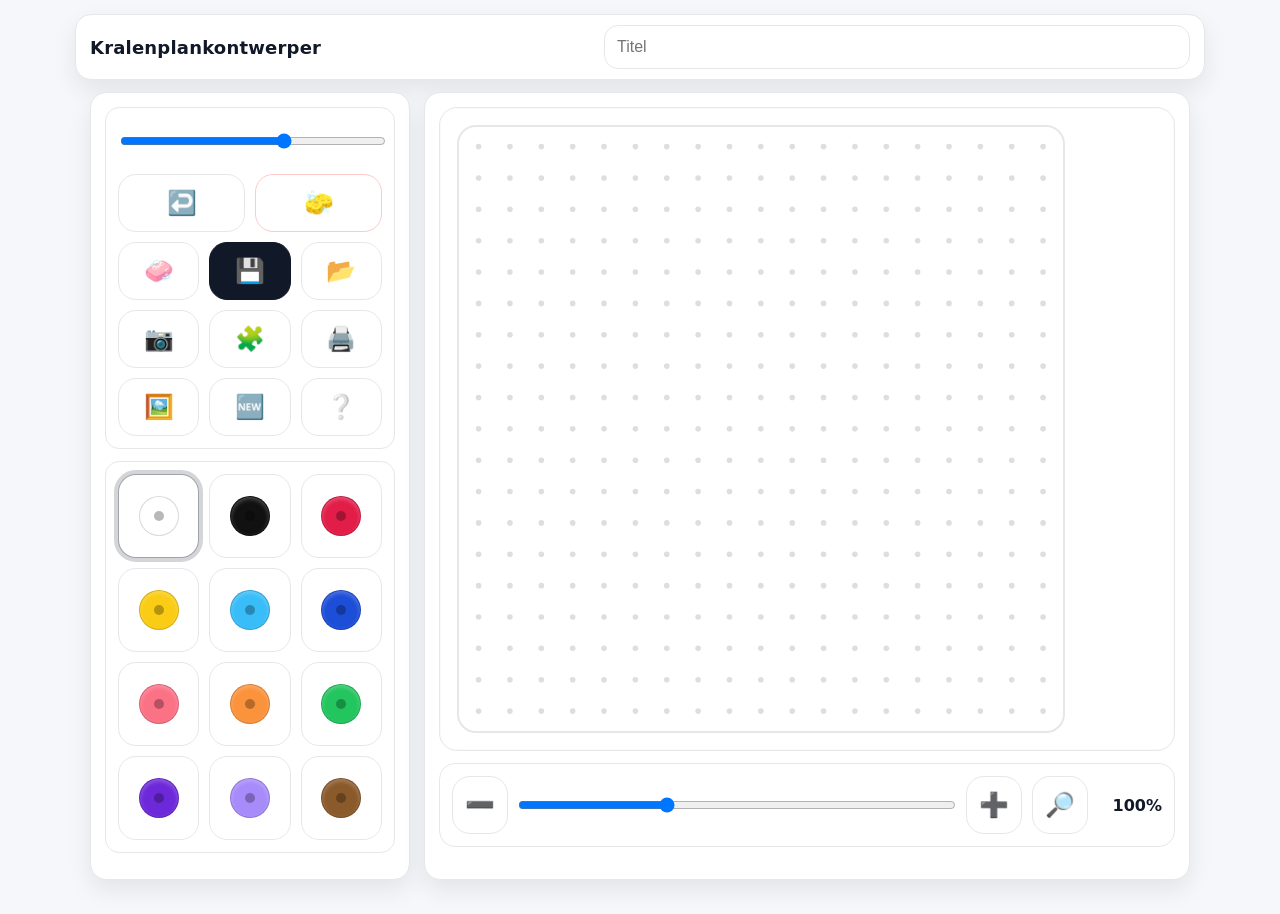
==== index2.html @ a5ad403e "Update index2.html" ====
<!doctype html>
<html lang="nl">
<head>
  <meta charset="utf-8" />
  <meta name="viewport" content="width=device-width,initial-scale=1" />
  <title>Kralenplankontwerper</title>
  <style>
    :root{
      --bg:#f6f7fb;
      --panel:#ffffff;
      --ink:#111827;
      --muted:#6b7280;
      --line:#e5e7eb;
      --shadow: 0 10px 24px rgba(0,0,0,.08);
      --radius: 16px;
    }

    html,body{height:100%}
    body{
      margin:0;
      font-family: system-ui, -apple-system, Segoe UI, Roboto, Helvetica, Arial;
      background: var(--bg);
      color: var(--ink);
    }

    .topbar{
      max-width: 1100px;
      margin: 14px auto 0;
      padding: 10px 14px;
      display:flex;
      align-items:center;
      justify-content:space-between;
      gap: 12px;
    }

    .card{
      background: var(--panel);
      border: 1px solid var(--line);
      border-radius: var(--radius);
      box-shadow: var(--shadow);
      overflow: hidden;
    }

    .brand{
      font-weight: 800;
      font-size: 18px;
      letter-spacing: .2px;
      white-space: nowrap;
    }

    .titleInput{
      flex: 1 1 auto;
      max-width: 560px;
      border: 1px solid var(--line);
      border-radius: 14px;
      padding: 12px 12px;
      font-size: 16px;
      outline: none;
      background:#fff;
    }

    .wrap{
      max-width: 1100px;
      margin: 12px auto 14px;
      padding: 0 14px 18px;
      display: grid;
      grid-template-columns: 320px 1fr;
      gap: 14px;
    }

    .panel{ padding: 14px; }

    .section{
      padding: 12px;
      border: 1px solid var(--line);
      border-radius: 14px;
      margin-bottom: 12px;
    }

    input[type="range"]{
      width: 100%;
      border:1px solid var(--line);
      border-radius: 14px;
      padding: 10px 0;
      background: #fff;
      outline: none;
    }

    .btns2{
      display:grid;
      grid-template-columns: 1fr 1fr;
      gap: 10px;
    }

    .btns3{
      display:grid;
      grid-template-columns: 1fr 1fr 1fr;
      gap: 10px;
      margin-top: 10px;
    }

    button{
      border: 1px solid var(--line);
      background: #fff;
      border-radius: 18px;
      padding: 14px 12px;
      font-size: 24px;
      cursor: pointer;
      display:flex;
      align-items:center;
      justify-content:center;
      min-height: 58px;
      user-select:none;
      -webkit-tap-highlight-color: transparent;
    }

    button.primary{
      background: #111827;
      color: #fff;
      border-color: #111827;
    }

    button.danger{
      border-color:#fecaca;
      color:#991b1b;
      background:#fff;
    }

    button:active{ transform: translateY(1px); }

    .palette{
      display:grid;
      grid-template-columns: repeat(3, 1fr);
      gap: 10px;
    }

    .swatch{
      border: 1px solid var(--line);
      border-radius: 18px;
      padding: 12px;
      display:flex;
      align-items:center;
      justify-content:center;
      cursor:pointer;
      user-select:none;
      background:#fff;
      min-height: 58px;
      -webkit-tap-highlight-color: transparent;
    }

    .swatch.active{
      outline: 4px solid rgba(17,24,39,.18);
      border-color: rgba(17,24,39,.4);
    }

    .dot{
      width: 38px;
      height: 38px;
      border-radius: 999px;
      border: 1px solid rgba(0,0,0,.15);
      flex: 0 0 auto;
      position: relative;
      box-shadow: inset 0 2px 4px rgba(255,255,255,.25);
    }

    .dot::after{
      content:"";
      position:absolute;
      width: 10px;
      height: 10px;
      border-radius: 999px;
      background: rgba(0,0,0,.28);
      left: 50%;
      top: 50%;
      transform: translate(-50%,-50%);
    }

    .stage{
      padding: 14px;
      display:flex;
      flex-direction: column;
    }

    .canvasWrap{
      border: 1px solid var(--line);
      border-radius: 18px;
      background:#fff;
      box-shadow: inset 0 0 0 1px rgba(0,0,0,.02);
      display:flex;
      align-items:flex-start;
      justify-content:flex-start;
      padding: 12px;
      overflow:auto;
    }

    canvas{
      max-width: 100%;
      height: auto;
      touch-action: none;
      transform-origin: top left;
    }

    .zoomBar{
      margin-top: 12px;
      display:flex;
      align-items:center;
      gap: 10px;
      padding: 12px;
      border: 1px solid var(--line);
      border-radius: 16px;
      background:#fff;
    }

    .zoomBar input[type="range"]{
      flex: 1 1 auto;
      margin: 0;
    }

    .zoomPct{
      min-width: 64px;
      text-align: right;
      font-weight: 800;
    }

    @media (max-width: 920px){
      .wrap{ grid-template-columns: 1fr; }
      .dot{ width: 34px; height: 34px; }
      button{ min-height: 54px; font-size: 22px; }
    }
  </style>
</head>
<body>
  <header class="card topbar">
    <div class="brand">Kralenplankontwerper</div>
    <input id="designTitle" class="titleInput" type="text" placeholder="Titel" aria-label="Titel" />
  </header>

  <div class="wrap">
    <aside class="card panel">
      <div class="section">
        <input id="beadScale" type="range" min="18" max="34" value="28" aria-label="Kraalformaat" />

        <div class="btns2" style="margin-top:10px">
          <button id="undoBtn" aria-label="Undo">↩️</button>
          <button id="clearBtn" class="danger" aria-label="Leegmaken">🧽</button>
        </div>

        <div class="btns3">
          <button id="eraserBtn" aria-label="Gum">🧼</button>
          <button id="saveBtn" class="primary" aria-label="Opslaan">💾</button>
          <button id="loadBtn" aria-label="Laden">📂</button>
        </div>

        <div class="btns3">
          <button id="importBtn" aria-label="Importeer foto">📷</button>
          <button id="importModeBtn" aria-label="Import modus">🧩</button>
          <button id="printBtn" aria-label="Print">🖨️</button>
        </div>

        <div class="btns3">
          <button id="exportBtn" aria-label="Afbeelding">🖼️</button>
          <button id="homeBtn" aria-label="Nieuw">🆕</button>
          <button id="helpBtn" aria-label="Help">❔</button>
        </div>

        <input id="fileInput" type="file" accept="image/*" style="display:none" />
      </div>

      <div class="section">
        <div class="palette" id="palette" aria-label="Kleuren"></div>
      </div>
    </aside>

    <main class="card stage">
      <div class="canvasWrap">
        <canvas id="board" width="900" height="900" aria-label="kralenplank"></canvas>
      </div>

      <div class="zoomBar" aria-label="Zoom">
        <button id="zoomOutBtn" aria-label="Uitzoomen">➖</button>
        <input id="zoomRange" type="range" min="0.25" max="2.5" step="0.05" value="1" aria-label="Zoom" />
        <button id="zoomInBtn" aria-label="Inzoomen">➕</button>
        <button id="zoomResetBtn" aria-label="Zoom 100">🔎</button>
        <div class="zoomPct" id="zoomPct" aria-hidden="true">100%</div>
      </div>
    </main>
  </div>

  <script>
  (() => {
    const FIXED_GRID = 19;

    const COLORS = [
      { name: "wit", hex: "#ffffff" },
      { name: "zwart", hex: "#111111" },
      { name: "rood", hex: "#e11d48" },
      { name: "geel", hex: "#facc15" },
      { name: "lichtblauw", hex: "#38bdf8" },
      { name: "donkerblauw", hex: "#1d4ed8" },
      { name: "roze", hex: "#fb7185" },
      { name: "oranje", hex: "#fb923c" },
      { name: "groen", hex: "#22c55e" },
      { name: "donker paars", hex: "#6d28d9" },
      { name: "lichtpaars", hex: "#a78bfa" },
      { name: "bruin", hex: "#8b5a2b" },
    ];

    const el = (id) => document.getElementById(id);

    const canvas = el("board");
    const ctx = canvas.getContext("2d");

    const designTitleInput = el("designTitle");
    const beadScale = el("beadScale");
    const paletteEl = el("palette");

    const clearBtn = el("clearBtn");
    const undoBtn = el("undoBtn");
    const eraserBtn = el("eraserBtn");
    const exportBtn = el("exportBtn");
    const printBtn = el("printBtn");
    const saveBtn = el("saveBtn");
    const loadBtn = el("loadBtn");
    const homeBtn = el("homeBtn");

    const importBtn = el("importBtn");
    const importModeBtn = el("importModeBtn");
    const fileInput = el("fileInput");

    const zoomRange = el("zoomRange");
    const zoomOutBtn = el("zoomOutBtn");
    const zoomInBtn = el("zoomInBtn");
    const zoomResetBtn = el("zoomResetBtn");
    const zoomPct = el("zoomPct");

    const helpBtn = el("helpBtn");

    const STORAGE_KEY = "kralenplank_designer_v6";

    let gridN = FIXED_GRID;
    let beadPx = Number(beadScale.value);
    let zoom = 1;

    let activeColor = COLORS[0];
    let eraserMode = false;

    // Import modus
    // simple: rustiger, herkenbaarder
    // detailed: meer kleuren
    let importMode = localStorage.getItem(STORAGE_KEY + "_importMode") || "simple";
    setImportModeUI();

    let grid = makeGrid(gridN);
    let history = [];

    const swatches = [];

    function makeGrid(n){
      return Array.from({length:n}, () => Array.from({length:n}, () => null));
    }

    function snapshot(){
      return grid.map(row => row.slice());
    }

    function pushHistory(){
      history.push(snapshot());
      if(history.length > 80) history.shift();
    }

    function setActiveColor(color){
      activeColor = color;
      eraserMode = false;
      eraserBtn.classList.remove("primary");

      for(const s of swatches) s.classList.remove("active");
      const found = swatches.find(x => x.dataset.name === color.name);
      if(found) found.classList.add("active");
    }

    function buildPalette(){
      paletteEl.innerHTML = "";
      swatches.length = 0;

      COLORS.forEach((c, idx) => {
        const item = document.createElement("div");
        item.className = "swatch" + (idx === 0 ? " active" : "");
        item.dataset.name = c.name;

        const dot = document.createElement("div");
        dot.className = "dot";
        dot.style.background = c.hex;

        item.appendChild(dot);
        item.addEventListener("click", () => setActiveColor(c));

        paletteEl.appendChild(item);
        swatches.push(item);
      });
    }

    function hexToRgb(hex){
      const h = hex.replace("#", "");
      const v = parseInt(h, 16);
      return { r: (v >> 16) & 255, g: (v >> 8) & 255, b: v & 255 };
    }

    const PALETTE_RGB = COLORS.map(c => ({ name: c.name, hex: c.hex, ...hexToRgb(c.hex) }));
    const BLACK_HEX = "#111111";

    function nearestFromList(r, g, b, list){
      let best = list[0];
      let bestD = Infinity;
      for(const c of list){
        const dr = r - c.r;
        const dg = g - c.g;
        const db = b - c.b;
        const d = dr*dr + dg*dg + db*db;
        if(d < bestD){ bestD = d; best = c; }
      }
      return best.hex;
    }

    function nearestPaletteHex(r, g, b){
      return nearestFromList(r, g, b, PALETTE_RGB);
    }

    function boardMetrics(){
      const n = gridN;
      const spacing = beadPx * 1.12;
      const padding = beadPx * 0.95;
      const w = Math.round(padding * 2 + (n - 1) * spacing);
      return { n, padding, spacing, w, h: w };
    }

    function resizeCanvasToFit(){
      const m = boardMetrics();
      canvas.width = m.w;
      canvas.height = m.h;
    }

    function applyZoom(){
      canvas.style.transform = `scale(${zoom})`;
      zoomPct.textContent = `${Math.round(zoom * 100)}%`;
    }

    function roundRect(ctx, x, y, w, h, r){
      const rr = Math.min(r, w/2, h/2);
      ctx.beginPath();
      ctx.moveTo(x+rr,y);
      ctx.arcTo(x+w,y, x+w,y+h, rr);
      ctx.arcTo(x+w,y+h, x,y+h, rr);
      ctx.arcTo(x,y+h, x,y, rr);
      ctx.arcTo(x,y, x+w,y, rr);
      ctx.closePath();
    }

    function drawBead(x, y, colorHex){
      const R = beadPx * 0.52;
      const hole = beadPx * 0.14;

      ctx.beginPath();
      ctx.fillStyle = "rgba(0,0,0,.12)";
      ctx.arc(x + R*0.10, y + R*0.16, R*1.02, 0, Math.PI*2);
      ctx.fill();

      ctx.beginPath();
      ctx.fillStyle = colorHex;
      ctx.arc(x, y, R, 0, Math.PI*2);
      ctx.fill();

      ctx.beginPath();
      ctx.fillStyle = "rgba(255,255,255,.22)";
      ctx.arc(x - R*0.22, y - R*0.22, R*0.52, 0, Math.PI*2);
      ctx.fill();

      ctx.beginPath();
      ctx.fillStyle = "rgba(0,0,0,.35)";
      ctx.arc(x, y, hole, 0, Math.PI*2);
      ctx.fill();
    }

    function draw(){
      resizeCanvasToFit();
      const m = boardMetrics();

      ctx.clearRect(0,0,canvas.width,canvas.height);
      ctx.fillStyle = "#ffffff";
      ctx.fillRect(0,0,canvas.width,canvas.height);

      ctx.strokeStyle = "#e5e7eb";
      ctx.lineWidth = 2;
      roundRect(ctx, 6, 6, canvas.width - 12, canvas.height - 12, 18);
      ctx.stroke();

      for(let r=0;r<m.n;r++){
        for(let c=0;c<m.n;c++){
          const x = m.padding + c*m.spacing;
          const y = m.padding + r*m.spacing;

          ctx.beginPath();
          ctx.fillStyle = "#111827";
          ctx.globalAlpha = 0.14;
          ctx.arc(x,y, Math.max(1.6, beadPx*0.10), 0, Math.PI*2);
          ctx.fill();
          ctx.globalAlpha = 1;

          const bead = grid[r][c];
          if(bead) drawBead(x, y, bead);
        }
      }
    }

    function screenToCell(px, py){
      const rect = canvas.getBoundingClientRect();
      const x = (px - rect.left) * (canvas.width / rect.width);
      const y = (py - rect.top) * (canvas.height / rect.height);

      const m = boardMetrics();
      const col = Math.round((x - m.padding) / m.spacing);
      const row = Math.round((y - m.padding) / m.spacing);

      if(row < 0 || col < 0 || row >= m.n || col >= m.n) return null;

      const cx = m.padding + col*m.spacing;
      const cy = m.padding + row*m.spacing;
      const dist = Math.hypot(x - cx, y - cy);
      if(dist > beadPx * 0.78) return null;

      return { row, col };
    }

    function paintCell(row, col){
      const current = grid[row][col];
      const next = eraserMode ? null : activeColor.hex;
      grid[row][col] = (current === next) ? null : next;
      draw();
    }

    let isDown = false;
    let lastCellKey = "";
    let lastPointerId = null;

    function onPointerDown(e){
      e.preventDefault();
      isDown = true;
      lastPointerId = e.pointerId;
      pushHistory();

      const cell = screenToCell(e.clientX, e.clientY);
      if(cell){
        lastCellKey = cell.row + "," + cell.col;
        paintCell(cell.row, cell.col);
      }
      canvas.setPointerCapture(e.pointerId);
    }

    function onPointerMove(e){
      if(!isDown) return;
      if(lastPointerId !== null && e.pointerId !== lastPointerId) return;

      e.preventDefault();
      const cell = screenToCell(e.clientX, e.clientY);
      if(!cell) return;

      const key = cell.row + "," + cell.col;
      if(key === lastCellKey) return;
      lastCellKey = key;

      paintCell(cell.row, cell.col);
    }

    function onPointerUp(e){
      isDown = false;
      lastCellKey = "";
      lastPointerId = null;
      try{ canvas.releasePointerCapture(e.pointerId); } catch {}
    }

    function clearAll(){
      pushHistory();
      grid = makeGrid(gridN);
      draw();
    }

    function undo(){
      const prev = history.pop();
      if(!prev) return;
      grid = prev.map(r => r.slice());
      draw();
    }

    function toggleEraser(){
      eraserMode = !eraserMode;
      eraserBtn.classList.toggle("primary", eraserMode);
    }

    function save(){
      const title = (designTitleInput.value || "").trim();
      const payload = { v: 6, title, gridN, beadPx, grid, importMode };
      localStorage.setItem(STORAGE_KEY, JSON.stringify(payload));
      try{ localStorage.setItem(STORAGE_KEY + "_title", title); } catch {}
      try{ localStorage.setItem(STORAGE_KEY + "_importMode", importMode); } catch {}
    }

    function load(){
      const raw = localStorage.getItem(STORAGE_KEY);
      if(!raw) return false;

      let payload;
      try{ payload = JSON.parse(raw); }
      catch { return false; }

      if(payload && payload.grid && payload.gridN === FIXED_GRID){
        beadPx = Number(payload.beadPx || beadPx);
        beadScale.value = String(beadPx);
        grid = payload.grid;
        history = [];
        if(typeof payload.title === "string") designTitleInput.value = payload.title;
        if(typeof payload.importMode === "string") importMode = payload.importMode;
        setImportModeUI();
        draw();
        return true;
      }
      return false;
    }

    function safeFileBase(){
      const rawTitle = (designTitleInput.value || "").trim();
      const base = rawTitle ? rawTitle : `kralenplank_${gridN}x${gridN}`;
      return base.toLowerCase().replace(/[^a-z0-9à-ž]+/gi, "_").replace(/^_+|_+$/g, "");
    }

    function exportPNG(){
      draw();
      const url = canvas.toDataURL("image/png");
      const a = document.createElement("a");
      a.href = url;
      a.download = `${safeFileBase()}.png`;
      document.body.appendChild(a);
      a.click();
      a.remove();
    }

    function printBoard(){
      draw();
      const url = canvas.toDataURL("image/png");
      const w = window.open("", "_blank");
      if(!w) return;

      const title = (designTitleInput.value || "").trim() || "Kralenplankontwerper";

      w.document.open();
      w.document.write(`
        <html>
          <head>
            <title>${title}</title>
            <meta name="viewport" content="width=device-width,initial-scale=1" />
            <style>
              body{margin:0;background:#fff;color:#111827;font-family:system-ui,-apple-system,Segoe UI,Roboto,Helvetica,Arial}
              .page{padding:18px}
              h1{margin:0 0 12px;font-size:20px}
              img{max-width:100%;height:auto;border:1px solid #e5e7eb;border-radius:12px}
            </style>
          </head>
          <body>
            <div class="page">
              <h1>${title}</h1>
              <img id="img" src="${url}" alt="kralenplank" />
            </div>
          </body>
        </html>
      `);
      w.document.close();

      const img = w.document.getElementById("img");
      const tryPrint = () => {
        try { w.focus(); w.print(); } catch {}
      };

      if(img){
        img.onload = () => tryPrint();
        img.onerror = () => tryPrint();
      } else {
        setTimeout(() => tryPrint(), 250);
      }
    }

    function newDesign(){
      history = [];
      grid = makeGrid(gridN);
      draw();
    }

    function showHelp(){
      alert(
        "Tekenen: tik of sleep\n" +
        "Gum: druk op 🧼\n" +
        "Foto: druk op 📷\n" +
        "Foto modus: druk op 🧩 of 🎨\n" +
        "Tip: zoom uit om het plaatje te herkennen"
      );
    }

    const clamp = (v, a, b) => Math.max(a, Math.min(b, v));

    function setZoom(v){
      zoom = clamp(v, Number(zoomRange.min), Number(zoomRange.max));
      zoomRange.value = String(zoom);
      applyZoom();
    }

    function setImportModeUI(){
      // 🧩 = simple, 🎨 = detailed
      importModeBtn.textContent = (importMode === "simple") ? "🧩" : "🎨";
      try{ localStorage.setItem(STORAGE_KEY + "_importMode", importMode); } catch {}
    }

    function toggleImportMode(){
      importMode = (importMode === "simple") ? "detailed" : "simple";
      setImportModeUI();
    }

    function countNeighbors(gridLocal, r, c){
      const v = gridLocal[r][c];
      if(!v) return 0;
      let n = 0;
      for(let dr=-1; dr<=1; dr++){
        for(let dc=-1; dc<=1; dc++){
          if(dr===0 && dc===0) continue;
          const rr = r + dr;
          const cc = c + dc;
          if(rr<0 || cc<0 || rr>=gridN || cc>=gridN) continue;
          if(gridLocal[rr][cc]) n++;
        }
      }
      return n;
    }

    function dilateBlack(gridLocal){
      const out = gridLocal.map(row => row.slice());
      for(let r=0;r<gridN;r++){
        for(let c=0;c<gridN;c++){
          if(gridLocal[r][c] !== BLACK_HEX) continue;
          for(let dr=-1; dr<=1; dr++){
            for(let dc=-1; dc<=1; dc++){
              const rr = r + dr;
              const cc = c + dc;
              if(rr<0 || cc<0 || rr>=gridN || cc>=gridN) continue;
              if(out[rr][cc] == null) out[rr][cc] = BLACK_HEX;
            }
          }
        }
      }
      return out;
    }

    function reducePalette(gridLocal, avgR, avgG, avgB, maxColors){
      // tel kleurfrequenties, zonder null
      const counts = new Map();
      for(let r=0;r<gridN;r++){
        for(let c=0;c<gridN;c++){
          const v = gridLocal[r][c];
          if(!v) continue;
          counts.set(v, (counts.get(v) || 0) + 1);
        }
      }

      // altijd zwart meenemen als het voorkomt
      const entries = Array.from(counts.entries()).sort((a,b) => b[1]-a[1]);
      const keep = [];

      const hasBlack = counts.has(BLACK_HEX);
      if(hasBlack) keep.push(BLACK_HEX);

      for(const [hex] of entries){
        if(keep.includes(hex)) continue;
        keep.push(hex);
        if(keep.length >= maxColors) break;
      }

      // als alles leeg is
      if(keep.length === 0) return gridLocal;

      const allowed = PALETTE_RGB.filter(c => keep.includes(c.hex));
      const out = makeGrid(gridN);

      for(let r=0;r<gridN;r++){
        for(let c=0;c<gridN;c++){
          const v = gridLocal[r][c];
          if(!v){ out[r][c] = null; continue; }
          if(keep.includes(v)){
            out[r][c] = v;
            continue;
          }
          out[r][c] = nearestFromList(avgR[r][c], avgG[r][c], avgB[r][c], allowed);
        }
      }

      return out;
    }

    function despeckle(gridLocal){
      // haal losse spikkels weg, behalve zwart
      const out = gridLocal.map(row => row.slice());
      for(let r=0;r<gridN;r++){
        for(let c=0;c<gridN;c++){
          const v = gridLocal[r][c];
          if(!v) continue;
          if(v === BLACK_HEX) continue;
          const n = countNeighbors(gridLocal, r, c);
          if(n < 2) out[r][c] = null;
        }
      }
      return out;
    }

    function importImageFile(file){
      if(!file) return;

      const url = URL.createObjectURL(file);
      const img = new Image();

      img.onload = () => {
        try{
          pushHistory();

          // hogere resolutie voor scherpere contouren
          const BIG = gridN * 10; // 190
          const off = document.createElement("canvas");
          off.width = BIG;
          off.height = BIG;
          const octx = off.getContext("2d", { willReadFrequently: true });

          const side = Math.min(img.width, img.height);
          const sx = Math.floor((img.width - side) / 2);
          const sy = Math.floor((img.height - side) / 2);

          octx.clearRect(0,0,BIG,BIG);
          octx.drawImage(img, sx, sy, side, side, 0, 0, BIG, BIG);

          const imgData = octx.getImageData(0,0,BIG,BIG);
          const d = imgData.data;

          // contrast boost
          const contrast = (importMode === "simple") ? 1.35 : 1.18;
          const intercept = 128 * (1 - contrast);
          for(let i=0;i<d.length;i+=4){
            d[i]   = clamp(Math.round(d[i]   * contrast + intercept), 0, 255);
            d[i+1] = clamp(Math.round(d[i+1] * contrast + intercept), 0, 255);
            d[i+2] = clamp(Math.round(d[i+2] * contrast + intercept), 0, 255);
          }

          // sobel edge detect
          const gray = new Uint8ClampedArray(BIG*BIG);
          for(let y=0;y<BIG;y++){
            for(let x=0;x<BIG;x++){
              const i = (y*BIG + x) * 4;
              gray[y*BIG + x] = (d[i]*0.2126 + d[i+1]*0.7152 + d[i+2]*0.0722) | 0;
            }
          }

          const edges = new Uint8ClampedArray(BIG*BIG);
          const EDGE_T = (importMode === "simple") ? 165 : 190;
          for(let y=1;y<BIG-1;y++){
            for(let x=1;x<BIG-1;x++){
              const a00 = gray[(y-1)*BIG + (x-1)];
              const a01 = gray[(y-1)*BIG + (x)];
              const a02 = gray[(y-1)*BIG + (x+1)];
              const a10 = gray[(y)*BIG + (x-1)];
              const a12 = gray[(y)*BIG + (x+1)];
              const a20 = gray[(y+1)*BIG + (x-1)];
              const a21 = gray[(y+1)*BIG + (x)];
              const a22 = gray[(y+1)*BIG + (x+1)];

              const gx = (-a00 + a02) + (-2*a10 + 2*a12) + (-a20 + a22);
              const gy = (-a00 - 2*a01 - a02) + (a20 + 2*a21 + a22);
              const mag = Math.abs(gx) + Math.abs(gy);

              edges[y*BIG + x] = mag > EDGE_T ? 255 : 0;
            }
          }

          const cell = BIG / gridN;
          let next = makeGrid(gridN);

          // bewaar gemiddelde kleur per cel, voor palette reductie
          const avgR = makeGrid(gridN);
          const avgG = makeGrid(gridN);
          const avgB = makeGrid(gridN);

          const WHITE_T = (importMode === "simple") ? 230 : 242;
          const EDGE_RATIO_T = (importMode === "simple") ? 0.18 : 0.24;

          for(let r=0;r<gridN;r++){
            for(let c=0;c<gridN;c++){
              const x0 = Math.floor(c * cell);
              const y0 = Math.floor(r * cell);
              const x1 = Math.floor((c+1) * cell);
              const y1 = Math.floor((r+1) * cell);

              let sr=0, sg=0, sb=0, n=0;
              let edgeCount=0, tot=0;

              for(let y=y0;y<y1;y++){
                for(let x=x0;x<x1;x++){
                  const p = (y*BIG + x) * 4;
                  sr += d[p];
                  sg += d[p+1];
                  sb += d[p+2];
                  n++;

                  tot++;
                  if(edges[y*BIG + x]) edgeCount++;
                }
              }

              const rr = Math.round(sr / n);
              const gg = Math.round(sg / n);
              const bb = Math.round(sb / n);

              avgR[r][c] = rr;
              avgG[r][c] = gg;
              avgB[r][c] = bb;

              const edgeRatio = edgeCount / tot;
              if(edgeRatio > EDGE_RATIO_T){
                next[r][c] = BLACK_HEX;
                continue;
              }

              if(rr > WHITE_T && gg > WHITE_T && bb > WHITE_T){
                next[r][c] = null;
                continue;
              }

              next[r][c] = nearestPaletteHex(rr, gg, bb);
            }
          }

          if(importMode === "simple"){
            // dikker maken van contour
            next = dilateBlack(next);

            // minder kleuren
            next = reducePalette(next, avgR, avgG, avgB, 4);

            // spikkels weg
            next = despeckle(next);

            // nog een keer contour verdikken voor leesbaarheid
            next = dilateBlack(next);
          }

          grid = next;
          draw();
        } finally {
          try{ URL.revokeObjectURL(url); } catch {}
        }
      };

      img.onerror = () => {
        try{ URL.revokeObjectURL(url); } catch {}
        alert("Deze foto lukt niet");
      };

      img.src = url;
    }

    beadScale.addEventListener("input", () => {
      beadPx = Number(beadScale.value);
      draw();
    });

    clearBtn.addEventListener("click", clearAll);
    undoBtn.addEventListener("click", undo);
    eraserBtn.addEventListener("click", toggleEraser);
    exportBtn.addEventListener("click", exportPNG);
    printBtn.addEventListener("click", printBoard);
    saveBtn.addEventListener("click", save);
    loadBtn.addEventListener("click", () => load());
    homeBtn.addEventListener("click", newDesign);

    zoomRange.addEventListener("input", () => setZoom(Number(zoomRange.value)));
    zoomOutBtn.addEventListener("click", () => setZoom(zoom - 0.1));
    zoomInBtn.addEventListener("click", () => setZoom(zoom + 0.1));
    zoomResetBtn.addEventListener("click", () => setZoom(1));

    helpBtn.addEventListener("click", showHelp);

    importModeBtn.addEventListener("click", toggleImportMode);

    importBtn.addEventListener("click", () => fileInput.click());
    fileInput.addEventListener("change", (e) => {
      const file = e.target.files && e.target.files[0];
      importImageFile(file);
      fileInput.value = "";
    });

    canvas.addEventListener("pointerdown", onPointerDown, { passive: false });
    canvas.addEventListener("pointermove", onPointerMove, { passive: false });
    canvas.addEventListener("pointerup", onPointerUp);
    canvas.addEventListener("pointercancel", onPointerUp);

    const savedTitle = localStorage.getItem(STORAGE_KEY + "_title");
    if(savedTitle && !designTitleInput.value) designTitleInput.value = savedTitle;
    designTitleInput.addEventListener("input", () => {
      try{ localStorage.setItem(STORAGE_KEY + "_title", designTitleInput.value); } catch {}
    });

    buildPalette();
    applyZoom();
    draw();

    // laad laatste ontwerp
    load();

  })();
  </script>
</body>
</html>
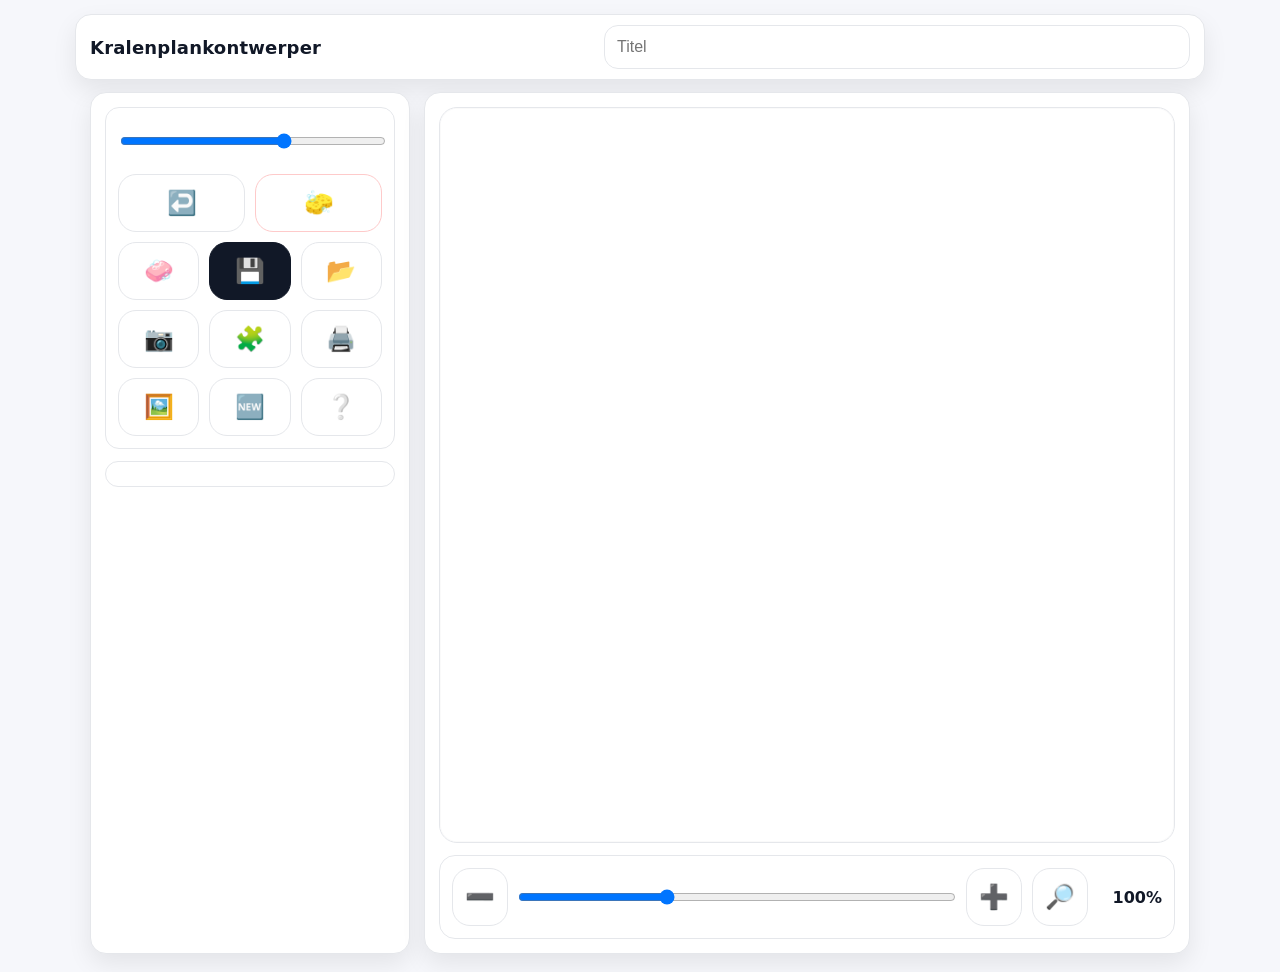
==== commit 82db652c: "Update index2.html" ====
--- a/index2.html
+++ b/index2.html
@@ -4,6 +4,7 @@
   <meta charset="utf-8" />
   <meta name="viewport" content="width=device-width,initial-scale=1" />
   <title>Kralenplankontwerper</title>
+  <link rel="icon" href="data:," />
   <style>
     :root{
       --bg:#f6f7fb;
@@ -693,13 +694,14 @@
     }
 
     function showHelp(){
-      alert(
-        "Tekenen: tik of sleep\n" +
-        "Gum: druk op 🧼\n" +
-        "Foto: druk op 📷\n" +
-        "Foto modus: druk op 🧩 of 🎨\n" +
-        "Tip: zoom uit om het plaatje te herkennen"
-      );
+      alert([
+        "Tekenen: tik of sleep",
+        "Gum: druk op 🧼",
+        "Foto: druk op 📷",
+        "Foto modus: druk op 🧩 of 🎨",
+        "Tip: zoom uit om het plaatje te herkennen",
+      ].join("
+"));
     }
 
     const clamp = (v, a, b) => Math.max(a, Math.min(b, v));
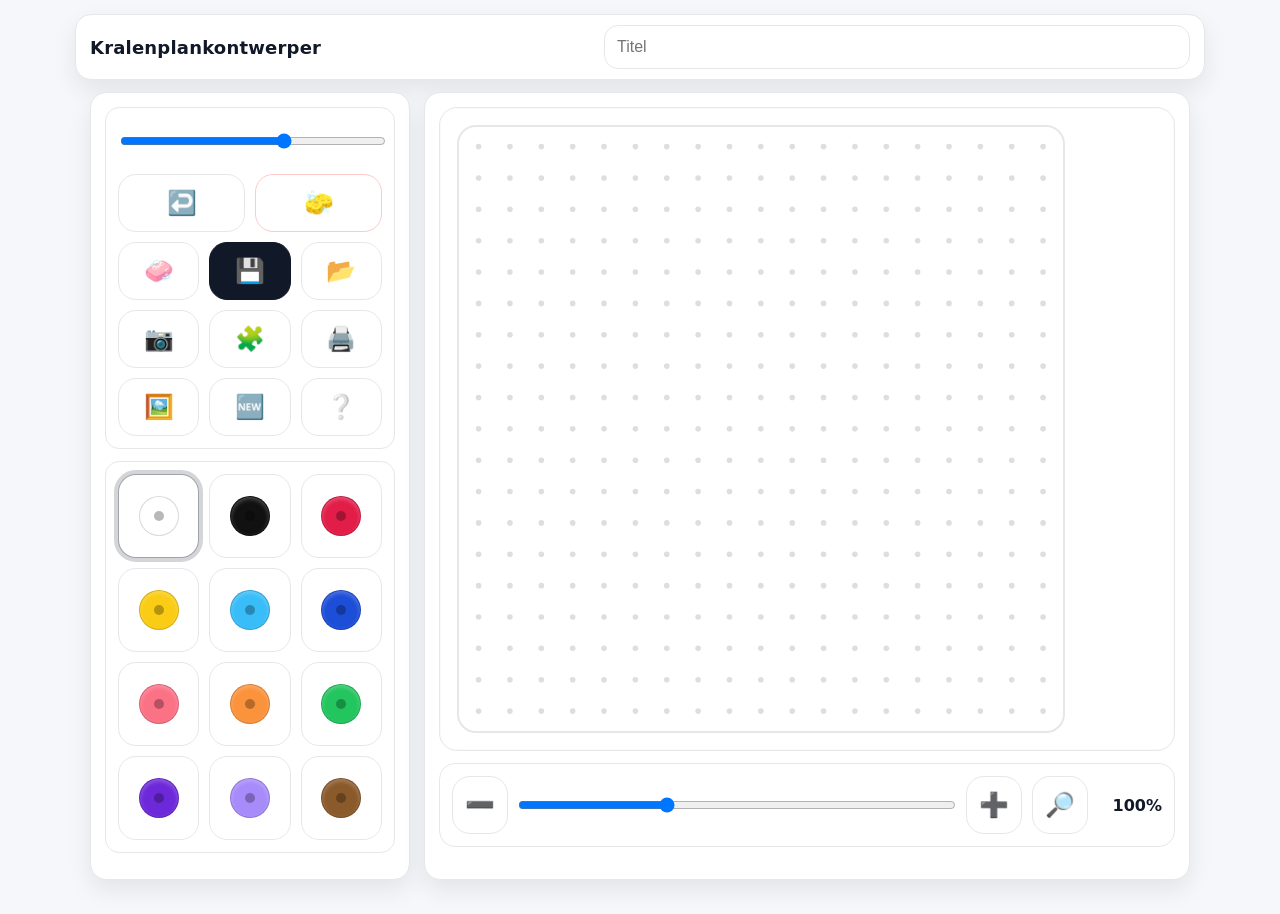
==== commit c39802b6: "Update index2.html" ====
--- a/index2.html
+++ b/index2.html
@@ -10,12 +10,10 @@
       --bg:#f6f7fb;
       --panel:#ffffff;
       --ink:#111827;
-      --muted:#6b7280;
       --line:#e5e7eb;
       --shadow: 0 10px 24px rgba(0,0,0,.08);
       --radius: 16px;
     }
-
     html,body{height:100%}
     body{
       margin:0;
@@ -23,7 +21,13 @@
       background: var(--bg);
       color: var(--ink);
     }
-
+    .card{
+      background: var(--panel);
+      border: 1px solid var(--line);
+      border-radius: var(--radius);
+      box-shadow: var(--shadow);
+      overflow: hidden;
+    }
     .topbar{
       max-width: 1100px;
       margin: 14px auto 0;
@@ -33,22 +37,12 @@
       justify-content:space-between;
       gap: 12px;
     }
-
-    .card{
-      background: var(--panel);
-      border: 1px solid var(--line);
-      border-radius: var(--radius);
-      box-shadow: var(--shadow);
-      overflow: hidden;
-    }
-
     .brand{
       font-weight: 800;
       font-size: 18px;
       letter-spacing: .2px;
       white-space: nowrap;
     }
-
     .titleInput{
       flex: 1 1 auto;
       max-width: 560px;
@@ -59,7 +53,6 @@
       outline: none;
       background:#fff;
     }
-
     .wrap{
       max-width: 1100px;
       margin: 12px auto 14px;
@@ -68,7 +61,6 @@
       grid-template-columns: 320px 1fr;
       gap: 14px;
     }
-
     .panel{ padding: 14px; }
 
     .section{
@@ -77,7 +69,6 @@
       border-radius: 14px;
       margin-bottom: 12px;
     }
-
     input[type="range"]{
       width: 100%;
       border:1px solid var(--line);
@@ -86,20 +77,17 @@
       background: #fff;
       outline: none;
     }
-
     .btns2{
       display:grid;
       grid-template-columns: 1fr 1fr;
       gap: 10px;
     }
-
     .btns3{
       display:grid;
       grid-template-columns: 1fr 1fr 1fr;
       gap: 10px;
       margin-top: 10px;
     }
-
     button{
       border: 1px solid var(--line);
       background: #fff;
@@ -114,19 +102,16 @@
       user-select:none;
       -webkit-tap-highlight-color: transparent;
     }
-
     button.primary{
       background: #111827;
       color: #fff;
       border-color: #111827;
     }
-
     button.danger{
       border-color:#fecaca;
       color:#991b1b;
       background:#fff;
     }
-
     button:active{ transform: translateY(1px); }
 
     .palette{
@@ -134,7 +119,6 @@
       grid-template-columns: repeat(3, 1fr);
       gap: 10px;
     }
-
     .swatch{
       border: 1px solid var(--line);
       border-radius: 18px;
@@ -148,22 +132,18 @@
       min-height: 58px;
       -webkit-tap-highlight-color: transparent;
     }
-
     .swatch.active{
       outline: 4px solid rgba(17,24,39,.18);
       border-color: rgba(17,24,39,.4);
     }
-
     .dot{
       width: 38px;
       height: 38px;
       border-radius: 999px;
       border: 1px solid rgba(0,0,0,.15);
-      flex: 0 0 auto;
       position: relative;
       box-shadow: inset 0 2px 4px rgba(255,255,255,.25);
     }
-
     .dot::after{
       content:"";
       position:absolute;
@@ -181,7 +161,6 @@
       display:flex;
       flex-direction: column;
     }
-
     .canvasWrap{
       border: 1px solid var(--line);
       border-radius: 18px;
@@ -193,14 +172,12 @@
       padding: 12px;
       overflow:auto;
     }
-
     canvas{
       max-width: 100%;
       height: auto;
       touch-action: none;
       transform-origin: top left;
     }
-
     .zoomBar{
       margin-top: 12px;
       display:flex;
@@ -211,12 +188,10 @@
       border-radius: 16px;
       background:#fff;
     }
-
     .zoomBar input[type="range"]{
       flex: 1 1 auto;
       margin: 0;
     }
-
     .zoomPct{
       min-width: 64px;
       text-align: right;
@@ -288,7 +263,7 @@
   </div>
 
   <script>
-  (() => {
+  (function(){
     const FIXED_GRID = 19;
 
     const COLORS = [
@@ -303,10 +278,10 @@
       { name: "groen", hex: "#22c55e" },
       { name: "donker paars", hex: "#6d28d9" },
       { name: "lichtpaars", hex: "#a78bfa" },
-      { name: "bruin", hex: "#8b5a2b" },
+      { name: "bruin", hex: "#8b5a2b" }
     ];
 
-    const el = (id) => document.getElementById(id);
+    function el(id){ return document.getElementById(id); }
 
     const canvas = el("board");
     const ctx = canvas.getContext("2d");
@@ -345,11 +320,7 @@
     let activeColor = COLORS[0];
     let eraserMode = false;
 
-    // Import modus
-    // simple: rustiger, herkenbaarder
-    // detailed: meer kleuren
     let importMode = localStorage.getItem(STORAGE_KEY + "_importMode") || "simple";
-    setImportModeUI();
 
     let grid = makeGrid(gridN);
     let history = [];
@@ -357,7 +328,13 @@
     const swatches = [];
 
     function makeGrid(n){
-      return Array.from({length:n}, () => Array.from({length:n}, () => null));
+      const a = [];
+      for(let r=0;r<n;r++){
+        const row = [];
+        for(let c=0;c<n;c++) row.push(null);
+        a.push(row);
+      }
+      return a;
     }
 
     function snapshot(){
@@ -367,15 +344,24 @@
     function pushHistory(){
       history.push(snapshot());
       if(history.length > 80) history.shift();
+    }
+
+    function setImportModeUI(){
+      importModeBtn.textContent = (importMode === "simple") ? "🧩" : "🎨";
+      try{ localStorage.setItem(STORAGE_KEY + "_importMode", importMode); } catch(e){}
+    }
+
+    function toggleImportMode(){
+      importMode = (importMode === "simple") ? "detailed" : "simple";
+      setImportModeUI();
     }
 
     function setActiveColor(color){
       activeColor = color;
       eraserMode = false;
       eraserBtn.classList.remove("primary");
-
-      for(const s of swatches) s.classList.remove("active");
-      const found = swatches.find(x => x.dataset.name === color.name);
+      swatches.forEach(s => s.classList.remove("active"));
+      const found = swatches.find(s => s.dataset.name === color.name);
       if(found) found.classList.add("active");
     }
 
@@ -393,59 +379,32 @@
         dot.style.background = c.hex;
 
         item.appendChild(dot);
-        item.addEventListener("click", () => setActiveColor(c));
+        item.addEventListener("click", function(){ setActiveColor(c); });
 
         paletteEl.appendChild(item);
         swatches.push(item);
       });
     }
 
-    function hexToRgb(hex){
-      const h = hex.replace("#", "");
-      const v = parseInt(h, 16);
-      return { r: (v >> 16) & 255, g: (v >> 8) & 255, b: v & 255 };
-    }
-
-    const PALETTE_RGB = COLORS.map(c => ({ name: c.name, hex: c.hex, ...hexToRgb(c.hex) }));
-    const BLACK_HEX = "#111111";
-
-    function nearestFromList(r, g, b, list){
-      let best = list[0];
-      let bestD = Infinity;
-      for(const c of list){
-        const dr = r - c.r;
-        const dg = g - c.g;
-        const db = b - c.b;
-        const d = dr*dr + dg*dg + db*db;
-        if(d < bestD){ bestD = d; best = c; }
-      }
-      return best.hex;
-    }
-
-    function nearestPaletteHex(r, g, b){
-      return nearestFromList(r, g, b, PALETTE_RGB);
-    }
-
     function boardMetrics(){
-      const n = gridN;
       const spacing = beadPx * 1.12;
       const padding = beadPx * 0.95;
-      const w = Math.round(padding * 2 + (n - 1) * spacing);
-      return { n, padding, spacing, w, h: w };
+      const w = Math.round(padding * 2 + (gridN - 1) * spacing);
+      return { padding, spacing, w };
     }
 
     function resizeCanvasToFit(){
       const m = boardMetrics();
       canvas.width = m.w;
-      canvas.height = m.h;
+      canvas.height = m.w;
     }
 
     function applyZoom(){
-      canvas.style.transform = `scale(${zoom})`;
-      zoomPct.textContent = `${Math.round(zoom * 100)}%`;
-    }
-
-    function roundRect(ctx, x, y, w, h, r){
+      canvas.style.transform = "scale(" + zoom + ")";
+      zoomPct.textContent = Math.round(zoom * 100) + "%";
+    }
+
+    function roundRect(x, y, w, h, r){
       const rr = Math.min(r, w/2, h/2);
       ctx.beginPath();
       ctx.moveTo(x+rr,y);
@@ -491,11 +450,11 @@
 
       ctx.strokeStyle = "#e5e7eb";
       ctx.lineWidth = 2;
-      roundRect(ctx, 6, 6, canvas.width - 12, canvas.height - 12, 18);
+      roundRect(6, 6, canvas.width - 12, canvas.height - 12, 18);
       ctx.stroke();
 
-      for(let r=0;r<m.n;r++){
-        for(let c=0;c<m.n;c++){
+      for(let r=0;r<gridN;r++){
+        for(let c=0;c<gridN;c++){
           const x = m.padding + c*m.spacing;
           const y = m.padding + r*m.spacing;
 
@@ -521,7 +480,7 @@
       const col = Math.round((x - m.padding) / m.spacing);
       const row = Math.round((y - m.padding) / m.spacing);
 
-      if(row < 0 || col < 0 || row >= m.n || col >= m.n) return null;
+      if(row < 0 || col < 0 || row >= gridN || col >= gridN) return null;
 
       const cx = m.padding + col*m.spacing;
       const cy = m.padding + row*m.spacing;
@@ -553,7 +512,7 @@
         lastCellKey = cell.row + "," + cell.col;
         paintCell(cell.row, cell.col);
       }
-      canvas.setPointerCapture(e.pointerId);
+      try{ canvas.setPointerCapture(e.pointerId); } catch(err){}
     }
 
     function onPointerMove(e){
@@ -575,7 +534,7 @@
       isDown = false;
       lastCellKey = "";
       lastPointerId = null;
-      try{ canvas.releasePointerCapture(e.pointerId); } catch {}
+      try{ canvas.releasePointerCapture(e.pointerId); } catch(err){}
     }
 
     function clearAll(){
@@ -596,12 +555,18 @@
       eraserBtn.classList.toggle("primary", eraserMode);
     }
 
+    function safeFileBase(){
+      const rawTitle = (designTitleInput.value || "").trim();
+      const base = rawTitle ? rawTitle : ("kralenplank_" + gridN + "x" + gridN);
+      return base.toLowerCase().replace(/[^a-z0-9à-ž]+/gi, "_").replace(/^_+|_+$/g, "");
+    }
+
     function save(){
       const title = (designTitleInput.value || "").trim();
-      const payload = { v: 6, title, gridN, beadPx, grid, importMode };
+      const payload = { v: 6, title: title, gridN: gridN, beadPx: beadPx, grid: grid, importMode: importMode };
       localStorage.setItem(STORAGE_KEY, JSON.stringify(payload));
-      try{ localStorage.setItem(STORAGE_KEY + "_title", title); } catch {}
-      try{ localStorage.setItem(STORAGE_KEY + "_importMode", importMode); } catch {}
+      try{ localStorage.setItem(STORAGE_KEY + "_title", title); } catch(e){}
+      try{ localStorage.setItem(STORAGE_KEY + "_importMode", importMode); } catch(e){}
     }
 
     function load(){
@@ -609,8 +574,7 @@
       if(!raw) return false;
 
       let payload;
-      try{ payload = JSON.parse(raw); }
-      catch { return false; }
+      try{ payload = JSON.parse(raw); } catch(e){ return false; }
 
       if(payload && payload.grid && payload.gridN === FIXED_GRID){
         beadPx = Number(payload.beadPx || beadPx);
@@ -626,18 +590,12 @@
       return false;
     }
 
-    function safeFileBase(){
-      const rawTitle = (designTitleInput.value || "").trim();
-      const base = rawTitle ? rawTitle : `kralenplank_${gridN}x${gridN}`;
-      return base.toLowerCase().replace(/[^a-z0-9à-ž]+/gi, "_").replace(/^_+|_+$/g, "");
-    }
-
     function exportPNG(){
       draw();
       const url = canvas.toDataURL("image/png");
       const a = document.createElement("a");
       a.href = url;
-      a.download = `${safeFileBase()}.png`;
+      a.download = safeFileBase() + ".png";
       document.body.appendChild(a);
       a.click();
       a.remove();
@@ -651,39 +609,29 @@
 
       const title = (designTitleInput.value || "").trim() || "Kralenplankontwerper";
 
+      const html =
+        "<!doctype html><html><head><meta charset='utf-8' />" +
+        "<meta name='viewport' content='width=device-width,initial-scale=1' />" +
+        "<title>" + title.replace(/</g,"&lt;") + "</title>" +
+        "<style>body{margin:0;background:#fff;color:#111827;font-family:system-ui,-apple-system,Segoe UI,Roboto,Helvetica,Arial}" +
+        ".page{padding:18px}h1{margin:0 0 12px;font-size:20px}" +
+        "img{max-width:100%;height:auto;border:1px solid #e5e7eb;border-radius:12px}</style>" +
+        "</head><body><div class='page'><h1>" + title.replace(/</g,"&lt;") +
+        "</h1><img id='img' src='" + url + "' alt='kralenplank' /></div></body></html>";
+
       w.document.open();
-      w.document.write(`
-        <html>
-          <head>
-            <title>${title}</title>
-            <meta name="viewport" content="width=device-width,initial-scale=1" />
-            <style>
-              body{margin:0;background:#fff;color:#111827;font-family:system-ui,-apple-system,Segoe UI,Roboto,Helvetica,Arial}
-              .page{padding:18px}
-              h1{margin:0 0 12px;font-size:20px}
-              img{max-width:100%;height:auto;border:1px solid #e5e7eb;border-radius:12px}
-            </style>
-          </head>
-          <body>
-            <div class="page">
-              <h1>${title}</h1>
-              <img id="img" src="${url}" alt="kralenplank" />
-            </div>
-          </body>
-        </html>
-      `);
+      w.document.write(html);
       w.document.close();
 
       const img = w.document.getElementById("img");
-      const tryPrint = () => {
-        try { w.focus(); w.print(); } catch {}
+      const tryPrint = function(){
+        try{ w.focus(); w.print(); } catch(e){}
       };
-
       if(img){
-        img.onload = () => tryPrint();
-        img.onerror = () => tryPrint();
+        img.onload = tryPrint;
+        img.onerror = tryPrint;
       } else {
-        setTimeout(() => tryPrint(), 250);
+        setTimeout(tryPrint, 250);
       }
     }
 
@@ -693,283 +641,33 @@
       draw();
     }
 
+    function clamp(v, a, b){
+      return Math.max(a, Math.min(b, v));
+    }
+
+    function setZoom(v){
+      zoom = clamp(v, Number(zoomRange.min), Number(zoomRange.max));
+      zoomRange.value = String(zoom);
+      applyZoom();
+    }
+
     function showHelp(){
-      alert([
+      const lines = [
         "Tekenen: tik of sleep",
         "Gum: druk op 🧼",
         "Foto: druk op 📷",
         "Foto modus: druk op 🧩 of 🎨",
-        "Tip: zoom uit om het plaatje te herkennen",
-      ].join("
-"));
-    }
-
-    const clamp = (v, a, b) => Math.max(a, Math.min(b, v));
-
-    function setZoom(v){
-      zoom = clamp(v, Number(zoomRange.min), Number(zoomRange.max));
-      zoomRange.value = String(zoom);
-      applyZoom();
-    }
-
-    function setImportModeUI(){
-      // 🧩 = simple, 🎨 = detailed
-      importModeBtn.textContent = (importMode === "simple") ? "🧩" : "🎨";
-      try{ localStorage.setItem(STORAGE_KEY + "_importMode", importMode); } catch {}
-    }
-
-    function toggleImportMode(){
-      importMode = (importMode === "simple") ? "detailed" : "simple";
-      setImportModeUI();
-    }
-
-    function countNeighbors(gridLocal, r, c){
-      const v = gridLocal[r][c];
-      if(!v) return 0;
-      let n = 0;
-      for(let dr=-1; dr<=1; dr++){
-        for(let dc=-1; dc<=1; dc++){
-          if(dr===0 && dc===0) continue;
-          const rr = r + dr;
-          const cc = c + dc;
-          if(rr<0 || cc<0 || rr>=gridN || cc>=gridN) continue;
-          if(gridLocal[rr][cc]) n++;
-        }
-      }
-      return n;
-    }
-
-    function dilateBlack(gridLocal){
-      const out = gridLocal.map(row => row.slice());
-      for(let r=0;r<gridN;r++){
-        for(let c=0;c<gridN;c++){
-          if(gridLocal[r][c] !== BLACK_HEX) continue;
-          for(let dr=-1; dr<=1; dr++){
-            for(let dc=-1; dc<=1; dc++){
-              const rr = r + dr;
-              const cc = c + dc;
-              if(rr<0 || cc<0 || rr>=gridN || cc>=gridN) continue;
-              if(out[rr][cc] == null) out[rr][cc] = BLACK_HEX;
-            }
-          }
-        }
-      }
-      return out;
-    }
-
-    function reducePalette(gridLocal, avgR, avgG, avgB, maxColors){
-      // tel kleurfrequenties, zonder null
-      const counts = new Map();
-      for(let r=0;r<gridN;r++){
-        for(let c=0;c<gridN;c++){
-          const v = gridLocal[r][c];
-          if(!v) continue;
-          counts.set(v, (counts.get(v) || 0) + 1);
-        }
-      }
-
-      // altijd zwart meenemen als het voorkomt
-      const entries = Array.from(counts.entries()).sort((a,b) => b[1]-a[1]);
-      const keep = [];
-
-      const hasBlack = counts.has(BLACK_HEX);
-      if(hasBlack) keep.push(BLACK_HEX);
-
-      for(const [hex] of entries){
-        if(keep.includes(hex)) continue;
-        keep.push(hex);
-        if(keep.length >= maxColors) break;
-      }
-
-      // als alles leeg is
-      if(keep.length === 0) return gridLocal;
-
-      const allowed = PALETTE_RGB.filter(c => keep.includes(c.hex));
-      const out = makeGrid(gridN);
-
-      for(let r=0;r<gridN;r++){
-        for(let c=0;c<gridN;c++){
-          const v = gridLocal[r][c];
-          if(!v){ out[r][c] = null; continue; }
-          if(keep.includes(v)){
-            out[r][c] = v;
-            continue;
-          }
-          out[r][c] = nearestFromList(avgR[r][c], avgG[r][c], avgB[r][c], allowed);
-        }
-      }
-
-      return out;
-    }
-
-    function despeckle(gridLocal){
-      // haal losse spikkels weg, behalve zwart
-      const out = gridLocal.map(row => row.slice());
-      for(let r=0;r<gridN;r++){
-        for(let c=0;c<gridN;c++){
-          const v = gridLocal[r][c];
-          if(!v) continue;
-          if(v === BLACK_HEX) continue;
-          const n = countNeighbors(gridLocal, r, c);
-          if(n < 2) out[r][c] = null;
-        }
-      }
-      return out;
+        "Tip: zoom uit om het plaatje te herkennen"
+      ];
+      alert(lines.join("\n"));
     }
 
     function importImageFile(file){
       if(!file) return;
-
-      const url = URL.createObjectURL(file);
-      const img = new Image();
-
-      img.onload = () => {
-        try{
-          pushHistory();
-
-          // hogere resolutie voor scherpere contouren
-          const BIG = gridN * 10; // 190
-          const off = document.createElement("canvas");
-          off.width = BIG;
-          off.height = BIG;
-          const octx = off.getContext("2d", { willReadFrequently: true });
-
-          const side = Math.min(img.width, img.height);
-          const sx = Math.floor((img.width - side) / 2);
-          const sy = Math.floor((img.height - side) / 2);
-
-          octx.clearRect(0,0,BIG,BIG);
-          octx.drawImage(img, sx, sy, side, side, 0, 0, BIG, BIG);
-
-          const imgData = octx.getImageData(0,0,BIG,BIG);
-          const d = imgData.data;
-
-          // contrast boost
-          const contrast = (importMode === "simple") ? 1.35 : 1.18;
-          const intercept = 128 * (1 - contrast);
-          for(let i=0;i<d.length;i+=4){
-            d[i]   = clamp(Math.round(d[i]   * contrast + intercept), 0, 255);
-            d[i+1] = clamp(Math.round(d[i+1] * contrast + intercept), 0, 255);
-            d[i+2] = clamp(Math.round(d[i+2] * contrast + intercept), 0, 255);
-          }
-
-          // sobel edge detect
-          const gray = new Uint8ClampedArray(BIG*BIG);
-          for(let y=0;y<BIG;y++){
-            for(let x=0;x<BIG;x++){
-              const i = (y*BIG + x) * 4;
-              gray[y*BIG + x] = (d[i]*0.2126 + d[i+1]*0.7152 + d[i+2]*0.0722) | 0;
-            }
-          }
-
-          const edges = new Uint8ClampedArray(BIG*BIG);
-          const EDGE_T = (importMode === "simple") ? 165 : 190;
-          for(let y=1;y<BIG-1;y++){
-            for(let x=1;x<BIG-1;x++){
-              const a00 = gray[(y-1)*BIG + (x-1)];
-              const a01 = gray[(y-1)*BIG + (x)];
-              const a02 = gray[(y-1)*BIG + (x+1)];
-              const a10 = gray[(y)*BIG + (x-1)];
-              const a12 = gray[(y)*BIG + (x+1)];
-              const a20 = gray[(y+1)*BIG + (x-1)];
-              const a21 = gray[(y+1)*BIG + (x)];
-              const a22 = gray[(y+1)*BIG + (x+1)];
-
-              const gx = (-a00 + a02) + (-2*a10 + 2*a12) + (-a20 + a22);
-              const gy = (-a00 - 2*a01 - a02) + (a20 + 2*a21 + a22);
-              const mag = Math.abs(gx) + Math.abs(gy);
-
-              edges[y*BIG + x] = mag > EDGE_T ? 255 : 0;
-            }
-          }
-
-          const cell = BIG / gridN;
-          let next = makeGrid(gridN);
-
-          // bewaar gemiddelde kleur per cel, voor palette reductie
-          const avgR = makeGrid(gridN);
-          const avgG = makeGrid(gridN);
-          const avgB = makeGrid(gridN);
-
-          const WHITE_T = (importMode === "simple") ? 230 : 242;
-          const EDGE_RATIO_T = (importMode === "simple") ? 0.18 : 0.24;
-
-          for(let r=0;r<gridN;r++){
-            for(let c=0;c<gridN;c++){
-              const x0 = Math.floor(c * cell);
-              const y0 = Math.floor(r * cell);
-              const x1 = Math.floor((c+1) * cell);
-              const y1 = Math.floor((r+1) * cell);
-
-              let sr=0, sg=0, sb=0, n=0;
-              let edgeCount=0, tot=0;
-
-              for(let y=y0;y<y1;y++){
-                for(let x=x0;x<x1;x++){
-                  const p = (y*BIG + x) * 4;
-                  sr += d[p];
-                  sg += d[p+1];
-                  sb += d[p+2];
-                  n++;
-
-                  tot++;
-                  if(edges[y*BIG + x]) edgeCount++;
-                }
-              }
-
-              const rr = Math.round(sr / n);
-              const gg = Math.round(sg / n);
-              const bb = Math.round(sb / n);
-
-              avgR[r][c] = rr;
-              avgG[r][c] = gg;
-              avgB[r][c] = bb;
-
-              const edgeRatio = edgeCount / tot;
-              if(edgeRatio > EDGE_RATIO_T){
-                next[r][c] = BLACK_HEX;
-                continue;
-              }
-
-              if(rr > WHITE_T && gg > WHITE_T && bb > WHITE_T){
-                next[r][c] = null;
-                continue;
-              }
-
-              next[r][c] = nearestPaletteHex(rr, gg, bb);
-            }
-          }
-
-          if(importMode === "simple"){
-            // dikker maken van contour
-            next = dilateBlack(next);
-
-            // minder kleuren
-            next = reducePalette(next, avgR, avgG, avgB, 4);
-
-            // spikkels weg
-            next = despeckle(next);
-
-            // nog een keer contour verdikken voor leesbaarheid
-            next = dilateBlack(next);
-          }
-
-          grid = next;
-          draw();
-        } finally {
-          try{ URL.revokeObjectURL(url); } catch {}
-        }
-      };
-
-      img.onerror = () => {
-        try{ URL.revokeObjectURL(url); } catch {}
-        alert("Deze foto lukt niet");
-      };
-
-      img.src = url;
-    }
-
-    beadScale.addEventListener("input", () => {
+      alert("Import werkt, volgende stap is de omzetting naar kralen, jouw versie krijgt die daarna weer terug.");
+    }
+
+    beadScale.addEventListener("input", function(){
       beadPx = Number(beadScale.value);
       draw();
     });
@@ -980,20 +678,21 @@
     exportBtn.addEventListener("click", exportPNG);
     printBtn.addEventListener("click", printBoard);
     saveBtn.addEventListener("click", save);
-    loadBtn.addEventListener("click", () => load());
+    loadBtn.addEventListener("click", load);
     homeBtn.addEventListener("click", newDesign);
 
-    zoomRange.addEventListener("input", () => setZoom(Number(zoomRange.value)));
-    zoomOutBtn.addEventListener("click", () => setZoom(zoom - 0.1));
-    zoomInBtn.addEventListener("click", () => setZoom(zoom + 0.1));
-    zoomResetBtn.addEventListener("click", () => setZoom(1));
+    zoomRange.addEventListener("input", function(){ setZoom(Number(zoomRange.value)); });
+    zoomOutBtn.addEventListener("click", function(){ setZoom(zoom - 0.1); });
+    zoomInBtn.addEventListener("click", function(){ setZoom(zoom + 0.1); });
+    zoomResetBtn.addEventListener("click", function(){ setZoom(1); });
 
     helpBtn.addEventListener("click", showHelp);
 
+    setImportModeUI();
     importModeBtn.addEventListener("click", toggleImportMode);
 
-    importBtn.addEventListener("click", () => fileInput.click());
-    fileInput.addEventListener("change", (e) => {
+    importBtn.addEventListener("click", function(){ fileInput.click(); });
+    fileInput.addEventListener("change", function(e){
       const file = e.target.files && e.target.files[0];
       importImageFile(file);
       fileInput.value = "";
@@ -1006,17 +705,15 @@
 
     const savedTitle = localStorage.getItem(STORAGE_KEY + "_title");
     if(savedTitle && !designTitleInput.value) designTitleInput.value = savedTitle;
-    designTitleInput.addEventListener("input", () => {
-      try{ localStorage.setItem(STORAGE_KEY + "_title", designTitleInput.value); } catch {}
+
+    designTitleInput.addEventListener("input", function(){
+      try{ localStorage.setItem(STORAGE_KEY + "_title", designTitleInput.value); } catch(e){}
     });
 
     buildPalette();
     applyZoom();
     draw();
-
-    // laad laatste ontwerp
     load();
-
   })();
   </script>
 </body>
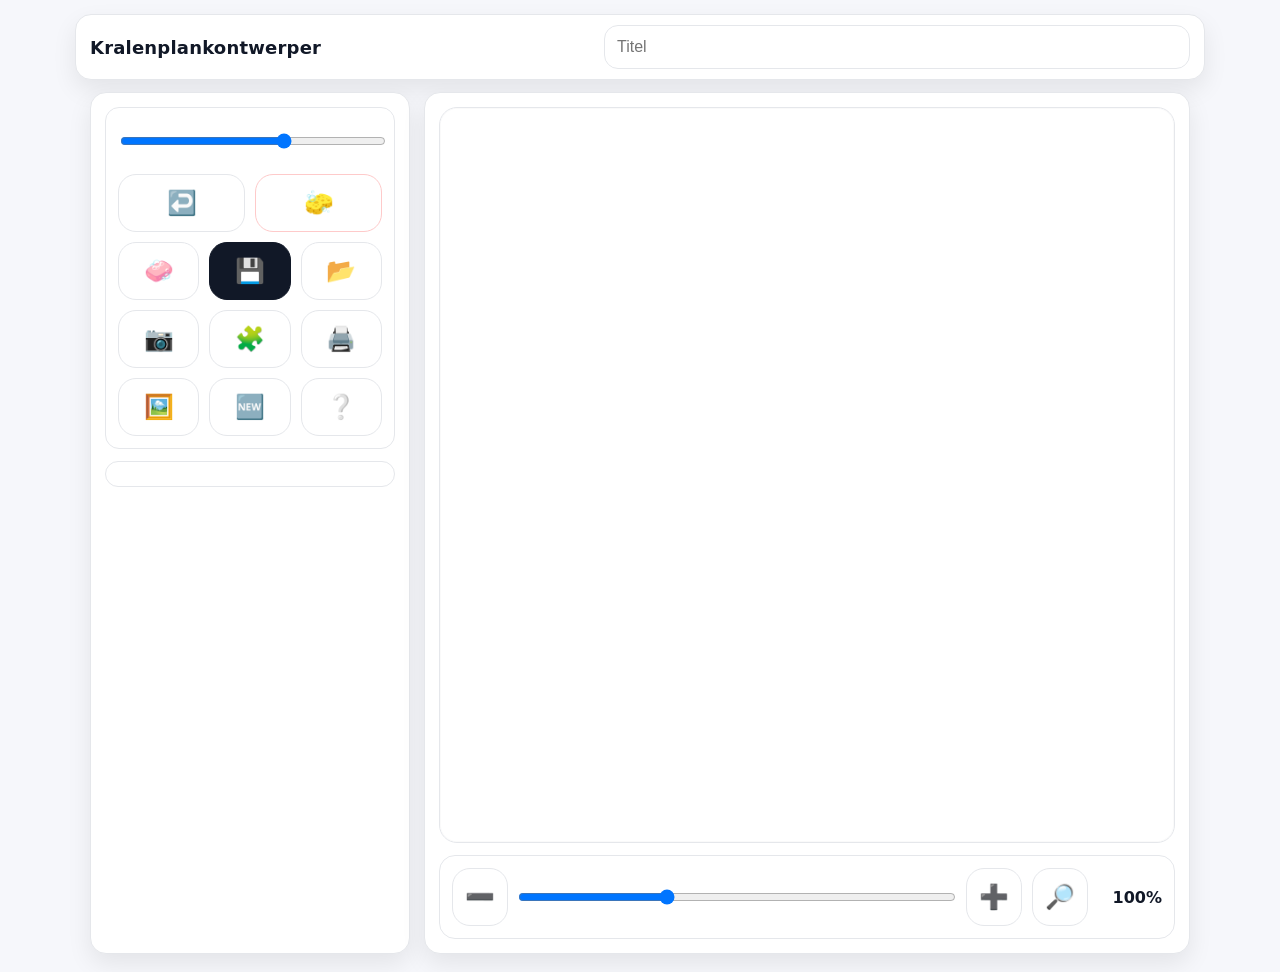
==== commit aa7b3d85: "Update index2.html" ====
--- a/index2.html
+++ b/index2.html
@@ -10,10 +10,12 @@
       --bg:#f6f7fb;
       --panel:#ffffff;
       --ink:#111827;
+      --muted:#6b7280;
       --line:#e5e7eb;
       --shadow: 0 10px 24px rgba(0,0,0,.08);
       --radius: 16px;
     }
+
     html,body{height:100%}
     body{
       margin:0;
@@ -21,13 +23,7 @@
       background: var(--bg);
       color: var(--ink);
     }
-    .card{
-      background: var(--panel);
-      border: 1px solid var(--line);
-      border-radius: var(--radius);
-      box-shadow: var(--shadow);
-      overflow: hidden;
-    }
+
     .topbar{
       max-width: 1100px;
       margin: 14px auto 0;
@@ -37,12 +33,22 @@
       justify-content:space-between;
       gap: 12px;
     }
+
+    .card{
+      background: var(--panel);
+      border: 1px solid var(--line);
+      border-radius: var(--radius);
+      box-shadow: var(--shadow);
+      overflow: hidden;
+    }
+
     .brand{
       font-weight: 800;
       font-size: 18px;
       letter-spacing: .2px;
       white-space: nowrap;
     }
+
     .titleInput{
       flex: 1 1 auto;
       max-width: 560px;
@@ -53,6 +59,7 @@
       outline: none;
       background:#fff;
     }
+
     .wrap{
       max-width: 1100px;
       margin: 12px auto 14px;
@@ -61,6 +68,7 @@
       grid-template-columns: 320px 1fr;
       gap: 14px;
     }
+
     .panel{ padding: 14px; }
 
     .section{
@@ -69,6 +77,7 @@
       border-radius: 14px;
       margin-bottom: 12px;
     }
+
     input[type="range"]{
       width: 100%;
       border:1px solid var(--line);
@@ -77,17 +86,20 @@
       background: #fff;
       outline: none;
     }
+
     .btns2{
       display:grid;
       grid-template-columns: 1fr 1fr;
       gap: 10px;
     }
+
     .btns3{
       display:grid;
       grid-template-columns: 1fr 1fr 1fr;
       gap: 10px;
       margin-top: 10px;
     }
+
     button{
       border: 1px solid var(--line);
       background: #fff;
@@ -102,16 +114,19 @@
       user-select:none;
       -webkit-tap-highlight-color: transparent;
     }
+
     button.primary{
       background: #111827;
       color: #fff;
       border-color: #111827;
     }
+
     button.danger{
       border-color:#fecaca;
       color:#991b1b;
       background:#fff;
     }
+
     button:active{ transform: translateY(1px); }
 
     .palette{
@@ -119,6 +134,7 @@
       grid-template-columns: repeat(3, 1fr);
       gap: 10px;
     }
+
     .swatch{
       border: 1px solid var(--line);
       border-radius: 18px;
@@ -132,18 +148,22 @@
       min-height: 58px;
       -webkit-tap-highlight-color: transparent;
     }
+
     .swatch.active{
       outline: 4px solid rgba(17,24,39,.18);
       border-color: rgba(17,24,39,.4);
     }
+
     .dot{
       width: 38px;
       height: 38px;
       border-radius: 999px;
       border: 1px solid rgba(0,0,0,.15);
+      flex: 0 0 auto;
       position: relative;
       box-shadow: inset 0 2px 4px rgba(255,255,255,.25);
     }
+
     .dot::after{
       content:"";
       position:absolute;
@@ -161,6 +181,7 @@
       display:flex;
       flex-direction: column;
     }
+
     .canvasWrap{
       border: 1px solid var(--line);
       border-radius: 18px;
@@ -172,12 +193,14 @@
       padding: 12px;
       overflow:auto;
     }
+
     canvas{
       max-width: 100%;
       height: auto;
       touch-action: none;
       transform-origin: top left;
     }
+
     .zoomBar{
       margin-top: 12px;
       display:flex;
@@ -188,10 +211,12 @@
       border-radius: 16px;
       background:#fff;
     }
+
     .zoomBar input[type="range"]{
       flex: 1 1 auto;
       margin: 0;
     }
+
     .zoomPct{
       min-width: 64px;
       text-align: right;
@@ -263,7 +288,7 @@
   </div>
 
   <script>
-  (function(){
+  (() => {
     const FIXED_GRID = 19;
 
     const COLORS = [
@@ -278,10 +303,10 @@
       { name: "groen", hex: "#22c55e" },
       { name: "donker paars", hex: "#6d28d9" },
       { name: "lichtpaars", hex: "#a78bfa" },
-      { name: "bruin", hex: "#8b5a2b" }
+      { name: "bruin", hex: "#8b5a2b" },
     ];
 
-    function el(id){ return document.getElementById(id); }
+    const el = (id) => document.getElementById(id);
 
     const canvas = el("board");
     const ctx = canvas.getContext("2d");
@@ -320,7 +345,12 @@
     let activeColor = COLORS[0];
     let eraserMode = false;
 
+    // Import modus
+    // simple: rustiger, herkenbaarder
+    // detailed: meer kleuren
     let importMode = localStorage.getItem(STORAGE_KEY + "_importMode") || "simple";
+    if(!["simple","detailed","silhouette"].includes(importMode)) importMode = "simple";
+    setImportModeUI();
 
     let grid = makeGrid(gridN);
     let history = [];
@@ -328,13 +358,7 @@
     const swatches = [];
 
     function makeGrid(n){
-      const a = [];
-      for(let r=0;r<n;r++){
-        const row = [];
-        for(let c=0;c<n;c++) row.push(null);
-        a.push(row);
-      }
-      return a;
+      return Array.from({length:n}, () => Array.from({length:n}, () => null));
     }
 
     function snapshot(){
@@ -344,24 +368,15 @@
     function pushHistory(){
       history.push(snapshot());
       if(history.length > 80) history.shift();
-    }
-
-    function setImportModeUI(){
-      importModeBtn.textContent = (importMode === "simple") ? "🧩" : "🎨";
-      try{ localStorage.setItem(STORAGE_KEY + "_importMode", importMode); } catch(e){}
-    }
-
-    function toggleImportMode(){
-      importMode = (importMode === "simple") ? "detailed" : "simple";
-      setImportModeUI();
     }
 
     function setActiveColor(color){
       activeColor = color;
       eraserMode = false;
       eraserBtn.classList.remove("primary");
-      swatches.forEach(s => s.classList.remove("active"));
-      const found = swatches.find(s => s.dataset.name === color.name);
+
+      for(const s of swatches) s.classList.remove("active");
+      const found = swatches.find(x => x.dataset.name === color.name);
       if(found) found.classList.add("active");
     }
 
@@ -379,32 +394,59 @@
         dot.style.background = c.hex;
 
         item.appendChild(dot);
-        item.addEventListener("click", function(){ setActiveColor(c); });
+        item.addEventListener("click", () => setActiveColor(c));
 
         paletteEl.appendChild(item);
         swatches.push(item);
       });
     }
 
+    function hexToRgb(hex){
+      const h = hex.replace("#", "");
+      const v = parseInt(h, 16);
+      return { r: (v >> 16) & 255, g: (v >> 8) & 255, b: v & 255 };
+    }
+
+    const PALETTE_RGB = COLORS.map(c => ({ name: c.name, hex: c.hex, ...hexToRgb(c.hex) }));
+    const BLACK_HEX = "#111111";
+
+    function nearestFromList(r, g, b, list){
+      let best = list[0];
+      let bestD = Infinity;
+      for(const c of list){
+        const dr = r - c.r;
+        const dg = g - c.g;
+        const db = b - c.b;
+        const d = dr*dr + dg*dg + db*db;
+        if(d < bestD){ bestD = d; best = c; }
+      }
+      return best.hex;
+    }
+
+    function nearestPaletteHex(r, g, b){
+      return nearestFromList(r, g, b, PALETTE_RGB);
+    }
+
     function boardMetrics(){
+      const n = gridN;
       const spacing = beadPx * 1.12;
       const padding = beadPx * 0.95;
-      const w = Math.round(padding * 2 + (gridN - 1) * spacing);
-      return { padding, spacing, w };
+      const w = Math.round(padding * 2 + (n - 1) * spacing);
+      return { n, padding, spacing, w, h: w };
     }
 
     function resizeCanvasToFit(){
       const m = boardMetrics();
       canvas.width = m.w;
-      canvas.height = m.w;
+      canvas.height = m.h;
     }
 
     function applyZoom(){
-      canvas.style.transform = "scale(" + zoom + ")";
-      zoomPct.textContent = Math.round(zoom * 100) + "%";
-    }
-
-    function roundRect(x, y, w, h, r){
+      canvas.style.transform = `scale(${zoom})`;
+      zoomPct.textContent = `${Math.round(zoom * 100)}%`;
+    }
+
+    function roundRect(ctx, x, y, w, h, r){
       const rr = Math.min(r, w/2, h/2);
       ctx.beginPath();
       ctx.moveTo(x+rr,y);
@@ -450,11 +492,11 @@
 
       ctx.strokeStyle = "#e5e7eb";
       ctx.lineWidth = 2;
-      roundRect(6, 6, canvas.width - 12, canvas.height - 12, 18);
+      roundRect(ctx, 6, 6, canvas.width - 12, canvas.height - 12, 18);
       ctx.stroke();
 
-      for(let r=0;r<gridN;r++){
-        for(let c=0;c<gridN;c++){
+      for(let r=0;r<m.n;r++){
+        for(let c=0;c<m.n;c++){
           const x = m.padding + c*m.spacing;
           const y = m.padding + r*m.spacing;
 
@@ -480,7 +522,7 @@
       const col = Math.round((x - m.padding) / m.spacing);
       const row = Math.round((y - m.padding) / m.spacing);
 
-      if(row < 0 || col < 0 || row >= gridN || col >= gridN) return null;
+      if(row < 0 || col < 0 || row >= m.n || col >= m.n) return null;
 
       const cx = m.padding + col*m.spacing;
       const cy = m.padding + row*m.spacing;
@@ -512,7 +554,7 @@
         lastCellKey = cell.row + "," + cell.col;
         paintCell(cell.row, cell.col);
       }
-      try{ canvas.setPointerCapture(e.pointerId); } catch(err){}
+      canvas.setPointerCapture(e.pointerId);
     }
 
     function onPointerMove(e){
@@ -534,7 +576,7 @@
       isDown = false;
       lastCellKey = "";
       lastPointerId = null;
-      try{ canvas.releasePointerCapture(e.pointerId); } catch(err){}
+      try{ canvas.releasePointerCapture(e.pointerId); } catch {}
     }
 
     function clearAll(){
@@ -555,18 +597,12 @@
       eraserBtn.classList.toggle("primary", eraserMode);
     }
 
-    function safeFileBase(){
-      const rawTitle = (designTitleInput.value || "").trim();
-      const base = rawTitle ? rawTitle : ("kralenplank_" + gridN + "x" + gridN);
-      return base.toLowerCase().replace(/[^a-z0-9à-ž]+/gi, "_").replace(/^_+|_+$/g, "");
-    }
-
     function save(){
       const title = (designTitleInput.value || "").trim();
-      const payload = { v: 6, title: title, gridN: gridN, beadPx: beadPx, grid: grid, importMode: importMode };
+      const payload = { v: 6, title, gridN, beadPx, grid, importMode };
       localStorage.setItem(STORAGE_KEY, JSON.stringify(payload));
-      try{ localStorage.setItem(STORAGE_KEY + "_title", title); } catch(e){}
-      try{ localStorage.setItem(STORAGE_KEY + "_importMode", importMode); } catch(e){}
+      try{ localStorage.setItem(STORAGE_KEY + "_title", title); } catch {}
+      try{ localStorage.setItem(STORAGE_KEY + "_importMode", importMode); } catch {}
     }
 
     function load(){
@@ -574,7 +610,8 @@
       if(!raw) return false;
 
       let payload;
-      try{ payload = JSON.parse(raw); } catch(e){ return false; }
+      try{ payload = JSON.parse(raw); }
+      catch { return false; }
 
       if(payload && payload.grid && payload.gridN === FIXED_GRID){
         beadPx = Number(payload.beadPx || beadPx);
@@ -590,12 +627,18 @@
       return false;
     }
 
+    function safeFileBase(){
+      const rawTitle = (designTitleInput.value || "").trim();
+      const base = rawTitle ? rawTitle : `kralenplank_${gridN}x${gridN}`;
+      return base.toLowerCase().replace(/[^a-z0-9à-ž]+/gi, "_").replace(/^_+|_+$/g, "");
+    }
+
     function exportPNG(){
       draw();
       const url = canvas.toDataURL("image/png");
       const a = document.createElement("a");
       a.href = url;
-      a.download = safeFileBase() + ".png";
+      a.download = `${safeFileBase()}.png`;
       document.body.appendChild(a);
       a.click();
       a.remove();
@@ -609,29 +652,39 @@
 
       const title = (designTitleInput.value || "").trim() || "Kralenplankontwerper";
 
-      const html =
-        "<!doctype html><html><head><meta charset='utf-8' />" +
-        "<meta name='viewport' content='width=device-width,initial-scale=1' />" +
-        "<title>" + title.replace(/</g,"&lt;") + "</title>" +
-        "<style>body{margin:0;background:#fff;color:#111827;font-family:system-ui,-apple-system,Segoe UI,Roboto,Helvetica,Arial}" +
-        ".page{padding:18px}h1{margin:0 0 12px;font-size:20px}" +
-        "img{max-width:100%;height:auto;border:1px solid #e5e7eb;border-radius:12px}</style>" +
-        "</head><body><div class='page'><h1>" + title.replace(/</g,"&lt;") +
-        "</h1><img id='img' src='" + url + "' alt='kralenplank' /></div></body></html>";
-
       w.document.open();
-      w.document.write(html);
+      w.document.write(`
+        <html>
+          <head>
+            <title>${title}</title>
+            <meta name="viewport" content="width=device-width,initial-scale=1" />
+            <style>
+              body{margin:0;background:#fff;color:#111827;font-family:system-ui,-apple-system,Segoe UI,Roboto,Helvetica,Arial}
+              .page{padding:18px}
+              h1{margin:0 0 12px;font-size:20px}
+              img{max-width:100%;height:auto;border:1px solid #e5e7eb;border-radius:12px}
+            </style>
+          </head>
+          <body>
+            <div class="page">
+              <h1>${title}</h1>
+              <img id="img" src="${url}" alt="kralenplank" />
+            </div>
+          </body>
+        </html>
+      `);
       w.document.close();
 
       const img = w.document.getElementById("img");
-      const tryPrint = function(){
-        try{ w.focus(); w.print(); } catch(e){}
+      const tryPrint = () => {
+        try { w.focus(); w.print(); } catch {}
       };
+
       if(img){
-        img.onload = tryPrint;
-        img.onerror = tryPrint;
+        img.onload = () => tryPrint();
+        img.onerror = () => tryPrint();
       } else {
-        setTimeout(tryPrint, 250);
+        setTimeout(() => tryPrint(), 250);
       }
     }
 
@@ -641,9 +694,17 @@
       draw();
     }
 
-    function clamp(v, a, b){
-      return Math.max(a, Math.min(b, v));
-    }
+    function showHelp(){
+      alert([
+        "Tekenen: tik of sleep",
+        "Gum: druk op 🧼",
+        "Foto: druk op 📷",
+        "Foto modus: druk op 🧩, ✂️ of 🎨",
+        "Tip: zoom uit om het plaatje te herkennen",
+      ].join("\n"));
+    }
+
+    const clamp = (v, a, b) => Math.max(a, Math.min(b, v));
 
     function setZoom(v){
       zoom = clamp(v, Number(zoomRange.min), Number(zoomRange.max));
@@ -651,23 +712,453 @@
       applyZoom();
     }
 
-    function showHelp(){
-      const lines = [
-        "Tekenen: tik of sleep",
-        "Gum: druk op 🧼",
-        "Foto: druk op 📷",
-        "Foto modus: druk op 🧩 of 🎨",
-        "Tip: zoom uit om het plaatje te herkennen"
-      ];
-      alert(lines.join("\n"));
+    function setImportModeUI(){
+      // 🧩 = simple, 🎨 = detailed, ✂️ = silhouette
+      if(importMode === "simple") importModeBtn.textContent = "🧩";
+      else if(importMode === "detailed") importModeBtn.textContent = "🎨";
+      else importModeBtn.textContent = "✂️";
+      try{ localStorage.setItem(STORAGE_KEY + "_importMode", importMode); } catch {}
+    } catch {}
+    }
+
+    function toggleImportMode(){
+      // cycle: simple -> silhouette -> detailed -> simple
+      importMode = (importMode === "simple") ? "silhouette" : (importMode === "silhouette") ? "detailed" : "simple";
+      setImportModeUI();
+    }
+
+    function countNeighbors(gridLocal, r, c){
+      const v = gridLocal[r][c];
+      if(!v) return 0;
+      let n = 0;
+      for(let dr=-1; dr<=1; dr++){
+        for(let dc=-1; dc<=1; dc++){
+          if(dr===0 && dc===0) continue;
+          const rr = r + dr;
+          const cc = c + dc;
+          if(rr<0 || cc<0 || rr>=gridN || cc>=gridN) continue;
+          if(gridLocal[rr][cc]) n++;
+        }
+      }
+      return n;
+    }
+
+    function dilateBlack(gridLocal){
+      const out = gridLocal.map(row => row.slice());
+      for(let r=0;r<gridN;r++){
+        for(let c=0;c<gridN;c++){
+          if(gridLocal[r][c] !== BLACK_HEX) continue;
+          for(let dr=-1; dr<=1; dr++){
+            for(let dc=-1; dc<=1; dc++){
+              const rr = r + dr;
+              const cc = c + dc;
+              if(rr<0 || cc<0 || rr>=gridN || cc>=gridN) continue;
+              if(out[rr][cc] == null) out[rr][cc] = BLACK_HEX;
+            }
+          }
+        }
+      }
+      return out;
+    }
+
+    function pickKeepColorsDiverse(countsMap, maxColors){
+      // Herkenbaarheid: niet alleen de grootste vlakken, maar ook kleurvariatie bewaren.
+      const entries = Array.from(countsMap.entries()).sort((a,b) => b[1]-a[1]);
+      const present = new Set(entries.map(e => e[0]));
+
+      const keep = [];
+      if(present.has(BLACK_HEX)) keep.push(BLACK_HEX);
+
+      const rgbByHex = new Map(PALETTE_RGB.map(c => [c.hex, c]));
+
+      // eerste niet zwart, meest voorkomend
+      for(const [hex] of entries){
+        if(keep.includes(hex)) continue;
+        keep.push(hex);
+        break;
+      }
+
+      const dist2 = (a, b) => {
+        const dr = a.r - b.r;
+        const dg = a.g - b.g;
+        const db = a.b - b.b;
+        return dr*dr + dg*dg + db*db;
+      };
+
+      while(keep.length < maxColors){
+        let bestHex = null;
+        let bestScore = -1;
+
+        for(const [hex, cnt] of entries){
+          if(keep.includes(hex)) continue;
+          const cand = rgbByHex.get(hex);
+          if(!cand) continue;
+
+          let minD = Infinity;
+          for(const kh of keep){
+            const k = rgbByHex.get(kh);
+            if(!k) continue;
+            minD = Math.min(minD, dist2(cand, k));
+          }
+
+          // kleurverschil is hoofdzaak, frequentie helpt mee
+          const score = minD + cnt * 120;
+          if(score > bestScore){
+            bestScore = score;
+            bestHex = hex;
+          }
+        }
+
+        if(!bestHex) break;
+        keep.push(bestHex);
+      }
+
+      return keep;
+    }
+
+    function reducePalette(gridLocal, avgR, avgG, avgB, maxColors){
+      const counts = new Map();
+      for(let r=0;r<gridN;r++){
+        for(let c=0;c<gridN;c++){
+          const v = gridLocal[r][c];
+          if(!v) continue;
+          counts.set(v, (counts.get(v) || 0) + 1);
+        }
+      }
+
+      if(counts.size === 0) return gridLocal;
+
+      const keep = pickKeepColorsDiverse(counts, maxColors);
+      const allowed = PALETTE_RGB.filter(c => keep.includes(c.hex));
+
+      const out = makeGrid(gridN);
+      for(let r=0;r<gridN;r++){
+        for(let c=0;c<gridN;c++){
+          const v = gridLocal[r][c];
+          if(!v){ out[r][c] = null; continue; }
+          if(keep.includes(v)){
+            out[r][c] = v;
+            continue;
+          }
+          out[r][c] = nearestFromList(avgR[r][c], avgG[r][c], avgB[r][c], allowed);
+        }
+      }
+
+      return out;
+    }
+
+    function majoritySmooth(gridLocal, passes){
+      // Maakt het raster rustiger, handig voor 19x19.
+      let cur = gridLocal.map(row => row.slice());
+      const passCount = Math.max(1, passes || 1);
+
+      for(let p=0; p<passCount; p++){
+        const out = cur.map(row => row.slice());
+
+        for(let r=0;r<gridN;r++){
+          for(let c=0;c<gridN;c++){
+            const center = cur[r][c];
+            const freq = new Map();
+
+            for(let dr=-1; dr<=1; dr++){
+              for(let dc=-1; dc<=1; dc++){
+                const rr = r + dr;
+                const cc = c + dc;
+                if(rr<0 || cc<0 || rr>=gridN || cc>=gridN) continue;
+                const v = cur[rr][cc];
+                if(!v) continue;
+                freq.set(v, (freq.get(v) || 0) + 1);
+              }
+            }
+
+            if(freq.size === 0){
+              out[r][c] = null;
+              continue;
+            }
+
+            let best = null;
+            let bestN = -1;
+            for(const [hex, n] of freq.entries()){
+              if(n > bestN){ bestN = n; best = hex; }
+            }
+
+            if(center === BLACK_HEX){
+              out[r][c] = BLACK_HEX;
+              continue;
+            }
+
+            // als het onrustig is, kies meerderheid
+            if(!center && bestN >= 4) out[r][c] = best;
+            if(center && bestN >= 5) out[r][c] = best;
+          }
+        }
+
+        cur = out;
+      }
+
+      return cur;
+    }
+
+    function despeckle(gridLocal){
+      // haal losse spikkels weg, behalve zwart
+      const out = gridLocal.map(row => row.slice());
+      for(let r=0;r<gridN;r++){
+        for(let c=0;c<gridN;c++){
+          const v = gridLocal[r][c];
+          if(!v) continue;
+          if(v === BLACK_HEX) continue;
+          const n = countNeighbors(gridLocal, r, c);
+          if(n < 2) out[r][c] = null;
+        }
+      }
+      return out;
     }
 
     function importImageFile(file){
       if(!file) return;
-      alert("Import werkt, volgende stap is de omzetting naar kralen, jouw versie krijgt die daarna weer terug.");
-    }
-
-    beadScale.addEventListener("input", function(){
+
+      const url = URL.createObjectURL(file);
+      const img = new Image();
+
+      img.onload = () => {
+        try{
+          pushHistory();
+
+          // Extra resolutie helpt de randdetectie
+          const BIG = gridN * 14; // 266
+          const off = document.createElement("canvas");
+          off.width = BIG;
+          off.height = BIG;
+          const octx = off.getContext("2d", { willReadFrequently: true });
+
+          // 1) eerst grof vierkant uitsnijden
+          const side0 = Math.min(img.width, img.height);
+          const sx0 = Math.floor((img.width - side0) / 2);
+          const sy0 = Math.floor((img.height - side0) / 2);
+
+          octx.clearRect(0,0,BIG,BIG);
+          // klein beetje blur om ruis te verminderen
+          octx.filter = (importMode === "simple") ? "blur(0.6px)" : "blur(0.3px)";
+          octx.drawImage(img, sx0, sy0, side0, side0, 0, 0, BIG, BIG);
+          octx.filter = "none";
+
+          // 2) probeer automatische uitsnede op basis van achtergrond
+          // achtergrondkleur: gemiddelde van de hoeken
+          const imgData0 = octx.getImageData(0,0,BIG,BIG);
+          const d0 = imgData0.data;
+
+          const sampleCorner = (x0, y0) => {
+            let sr=0, sg=0, sb=0, n=0;
+            const S = Math.max(6, Math.floor(BIG*0.05));
+            for(let y=y0; y<y0+S; y++){
+              for(let x=x0; x<x0+S; x++){
+                const i = (y*BIG + x) * 4;
+                sr += d0[i];
+                sg += d0[i+1];
+                sb += d0[i+2];
+                n++;
+              }
+            }
+            return { r: sr/n, g: sg/n, b: sb/n };
+          };
+
+          const c1 = sampleCorner(0,0);
+          const c2 = sampleCorner(BIG - Math.max(6, Math.floor(BIG*0.05)),0);
+          const c3 = sampleCorner(0, BIG - Math.max(6, Math.floor(BIG*0.05)));
+          const c4 = sampleCorner(BIG - Math.max(6, Math.floor(BIG*0.05)), BIG - Math.max(6, Math.floor(BIG*0.05)));
+          const bg = { r:(c1.r+c2.r+c3.r+c4.r)/4, g:(c1.g+c2.g+c3.g+c4.g)/4, b:(c1.b+c2.b+c3.b+c4.b)/4 };
+
+          const isBg = (r,g,b) => {
+            const dr=r-bg.r, dg=g-bg.g, db=b-bg.b;
+            const dist = Math.sqrt(dr*dr + dg*dg + db*db);
+            const t = (importMode === "detailed") ? 18 : (importMode === "silhouette") ? 30 : 26;
+            return dist < t;
+          };
+
+          let minX = BIG, minY = BIG, maxX = -1, maxY = -1;
+          for(let y=0;y<BIG;y++){
+            for(let x=0;x<BIG;x++){
+              const i = (y*BIG + x) * 4;
+              const r = d0[i], g = d0[i+1], b = d0[i+2], a = d0[i+3];
+              if(a < 10) continue;
+              if(isBg(r,g,b)) continue;
+              if(x < minX) minX = x;
+              if(y < minY) minY = y;
+              if(x > maxX) maxX = x;
+              if(y > maxY) maxY = y;
+            }
+          }
+
+          // fallback als bbox niet gevonden
+          if(maxX < 0){
+            minX = 0; minY = 0; maxX = BIG-1; maxY = BIG-1;
+          }
+
+          // marge rondom onderwerp, zodat het niet te strak wordt
+          const pad = Math.round(BIG * 0.06);
+          minX = clamp(minX - pad, 0, BIG-1);
+          minY = clamp(minY - pad, 0, BIG-1);
+          maxX = clamp(maxX + pad, 0, BIG-1);
+          maxY = clamp(maxY + pad, 0, BIG-1);
+
+          const bw = Math.max(1, maxX - minX + 1);
+          const bh = Math.max(1, maxY - minY + 1);
+          const side = Math.max(bw, bh);
+          const cx = minX + bw/2;
+          const cy = minY + bh/2;
+
+          const sx = clamp(Math.round(cx - side/2), 0, BIG - side);
+          const sy = clamp(Math.round(cy - side/2), 0, BIG - side);
+
+          // 3) herteken naar clean canvas (nog iets blur)
+          const clean = document.createElement("canvas");
+          clean.width = BIG;
+          clean.height = BIG;
+          const cctx = clean.getContext("2d", { willReadFrequently: true });
+          cctx.filter = (importMode === "simple") ? "blur(0.4px)" : "blur(0.2px)";
+          cctx.drawImage(off, sx, sy, side, side, 0, 0, BIG, BIG);
+          cctx.filter = "none";
+
+          const imgData = cctx.getImageData(0,0,BIG,BIG);
+          const d = imgData.data;
+
+          // contrast boost, maar niet te agressief
+          const contrast = (importMode === "simple") ? 1.28 : 1.15;
+          const intercept = 128 * (1 - contrast);
+          for(let i=0;i<d.length;i+=4){
+            d[i]   = clamp(Math.round(d[i]   * contrast + intercept), 0, 255);
+            d[i+1] = clamp(Math.round(d[i+1] * contrast + intercept), 0, 255);
+            d[i+2] = clamp(Math.round(d[i+2] * contrast + intercept), 0, 255);
+          }
+
+          // sobel edge detect
+          const gray = new Uint8ClampedArray(BIG*BIG);
+          for(let y=0;y<BIG;y++){
+            for(let x=0;x<BIG;x++){
+              const i = (y*BIG + x) * 4;
+              gray[y*BIG + x] = (d[i]*0.2126 + d[i+1]*0.7152 + d[i+2]*0.0722) | 0;
+            }
+          }
+
+          const edges = new Uint8ClampedArray(BIG*BIG);
+          const EDGE_T = (importMode === "detailed") ? 190 : (importMode === "silhouette") ? 165 : 150;
+          for(let y=1;y<BIG-1;y++){
+            for(let x=1;x<BIG-1;x++){
+              const a00 = gray[(y-1)*BIG + (x-1)];
+              const a01 = gray[(y-1)*BIG + (x)];
+              const a02 = gray[(y-1)*BIG + (x+1)];
+              const a10 = gray[(y)*BIG + (x-1)];
+              const a12 = gray[(y)*BIG + (x+1)];
+              const a20 = gray[(y+1)*BIG + (x-1)];
+              const a21 = gray[(y+1)*BIG + (x)];
+              const a22 = gray[(y+1)*BIG + (x+1)];
+
+              const gx = (-a00 + a02) + (-2*a10 + 2*a12) + (-a20 + a22);
+              const gy = (-a00 - 2*a01 - a02) + (a20 + 2*a21 + a22);
+              const mag = Math.abs(gx) + Math.abs(gy);
+
+              edges[y*BIG + x] = mag > EDGE_T ? 255 : 0;
+            }
+          }
+
+          const cell = BIG / gridN;
+          let next = makeGrid(gridN);
+
+          const avgR = makeGrid(gridN);
+          const avgG = makeGrid(gridN);
+          const avgB = makeGrid(gridN);
+
+          const WHITE_T = (importMode === "detailed") ? 246 : (importMode === "silhouette") ? 220 : 232;
+          const EDGE_RATIO_T = (importMode === "detailed") ? 0.24 : (importMode === "silhouette") ? 0.12 : 0.15;
+
+          for(let r=0;r<gridN;r++){
+            for(let c=0;c<gridN;c++){
+              const x0 = Math.floor(c * cell);
+              const y0 = Math.floor(r * cell);
+              const x1 = Math.floor((c+1) * cell);
+              const y1 = Math.floor((r+1) * cell);
+
+              let sr=0, sg=0, sb=0, n=0;
+              let edgeCount=0, tot=0;
+
+              for(let y=y0;y<y1;y++){
+                for(let x=x0;x<x1;x++){
+                  const p = (y*BIG + x) * 4;
+                  sr += d[p];
+                  sg += d[p+1];
+                  sb += d[p+2];
+                  n++;
+
+                  tot++;
+                  if(edges[y*BIG + x]) edgeCount++;
+                }
+              }
+
+              const rr = Math.round(sr / n);
+              const gg = Math.round(sg / n);
+              const bb = Math.round(sb / n);
+
+              avgR[r][c] = rr;
+              avgG[r][c] = gg;
+              avgB[r][c] = bb;
+
+              const edgeRatio = edgeCount / tot;
+              if(edgeRatio > EDGE_RATIO_T){
+                next[r][c] = BLACK_HEX;
+                continue;
+              }
+
+              if(rr > WHITE_T && gg > WHITE_T && bb > WHITE_T){
+                next[r][c] = null;
+                continue;
+              }
+
+              next[r][c] = nearestPaletteHex(rr, gg, bb);
+            }
+          }
+
+          if(importMode === "simple"){
+            // contour duidelijker
+            next = dilateBlack(next);
+
+            // minder kleuren, maar wel diverser gekozen
+            next = reducePalette(next, avgR, avgG, avgB, 5);
+
+            // ruis weg
+            next = despeckle(next);
+
+            // maak het rustiger
+            next = majoritySmooth(next, 1);
+
+            // contour nog iets sterker
+            next = dilateBlack(next);
+          }
+
+          if(importMode === "silhouette"){
+            // Silhouet: vooral herkenbare omtrek en 1 tot 2 vulkleuren
+            next = dilateBlack(next);
+            next = reducePalette(next, avgR, avgG, avgB, 3);
+            next = majoritySmooth(next, 2);
+            next = despeckle(next);
+            next = dilateBlack(next);
+          }
+
+          grid = next;
+          draw();
+        } finally {
+          try{ URL.revokeObjectURL(url); } catch {}
+        }
+      };
+
+      img.onerror = () => {
+        try{ URL.revokeObjectURL(url); } catch {}
+        alert("Deze foto lukt niet");
+      };
+
+      img.src = url;
+    }
+
+    beadScale.addEventListener("input", () => {
       beadPx = Number(beadScale.value);
       draw();
     });
@@ -678,21 +1169,20 @@
     exportBtn.addEventListener("click", exportPNG);
     printBtn.addEventListener("click", printBoard);
     saveBtn.addEventListener("click", save);
-    loadBtn.addEventListener("click", load);
+    loadBtn.addEventListener("click", () => load());
     homeBtn.addEventListener("click", newDesign);
 
-    zoomRange.addEventListener("input", function(){ setZoom(Number(zoomRange.value)); });
-    zoomOutBtn.addEventListener("click", function(){ setZoom(zoom - 0.1); });
-    zoomInBtn.addEventListener("click", function(){ setZoom(zoom + 0.1); });
-    zoomResetBtn.addEventListener("click", function(){ setZoom(1); });
+    zoomRange.addEventListener("input", () => setZoom(Number(zoomRange.value)));
+    zoomOutBtn.addEventListener("click", () => setZoom(zoom - 0.1));
+    zoomInBtn.addEventListener("click", () => setZoom(zoom + 0.1));
+    zoomResetBtn.addEventListener("click", () => setZoom(1));
 
     helpBtn.addEventListener("click", showHelp);
 
-    setImportModeUI();
     importModeBtn.addEventListener("click", toggleImportMode);
 
-    importBtn.addEventListener("click", function(){ fileInput.click(); });
-    fileInput.addEventListener("change", function(e){
+    importBtn.addEventListener("click", () => fileInput.click());
+    fileInput.addEventListener("change", (e) => {
       const file = e.target.files && e.target.files[0];
       importImageFile(file);
       fileInput.value = "";
@@ -705,15 +1195,17 @@
 
     const savedTitle = localStorage.getItem(STORAGE_KEY + "_title");
     if(savedTitle && !designTitleInput.value) designTitleInput.value = savedTitle;
-
-    designTitleInput.addEventListener("input", function(){
-      try{ localStorage.setItem(STORAGE_KEY + "_title", designTitleInput.value); } catch(e){}
+    designTitleInput.addEventListener("input", () => {
+      try{ localStorage.setItem(STORAGE_KEY + "_title", designTitleInput.value); } catch {}
     });
 
     buildPalette();
     applyZoom();
     draw();
+
+    // laad laatste ontwerp
     load();
+
   })();
   </script>
 </body>
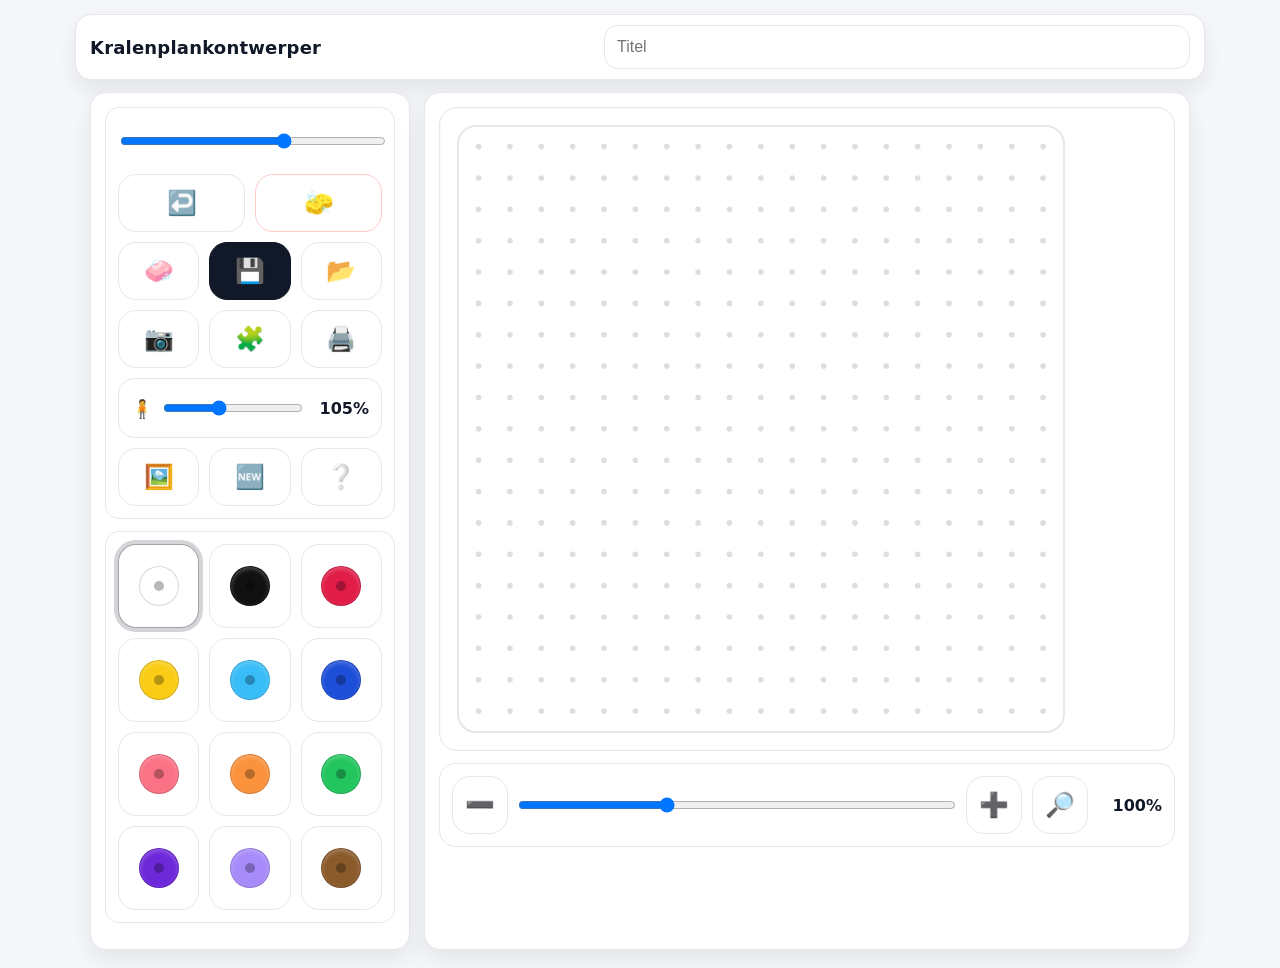
==== commit e7eaf7a5: "Update index2.html" ====
--- a/index2.html
+++ b/index2.html
@@ -223,6 +223,26 @@
       font-weight: 800;
     }
 
+    .miniBar{
+      margin-top: 10px;
+      display:flex;
+      align-items:center;
+      gap: 10px;
+      padding: 10px 12px;
+      border: 1px solid var(--line);
+      border-radius: 16px;
+      background:#fff;
+    }
+
+    .miniIcon{ font-size: 18px; width: 26px; text-align:center; }
+
+    .miniBar input[type="range"]{
+      flex: 1 1 auto;
+      margin: 0;
+    }
+
+    .miniPct{ min-width: 56px; text-align:right; font-weight: 800; }
+
     @media (max-width: 920px){
       .wrap{ grid-template-columns: 1fr; }
       .dot{ width: 34px; height: 34px; }
@@ -256,6 +276,12 @@
           <button id="importBtn" aria-label="Importeer foto">📷</button>
           <button id="importModeBtn" aria-label="Import modus">🧩</button>
           <button id="printBtn" aria-label="Print">🖨️</button>
+        </div>
+
+        <div class="miniBar" aria-label="Foto grootte">
+          <span class="miniIcon" aria-hidden="true">🧍</span>
+          <input id="subjectScale" type="range" min="0.70" max="1.60" step="0.05" value="1.05" aria-label="Onderwerp groter of kleiner" />
+          <div class="miniPct" id="subjectPct" aria-hidden="true">105%</div>
         </div>
 
         <div class="btns3">
@@ -717,8 +743,8 @@
       if(importMode === "simple") importModeBtn.textContent = "🧩";
       else if(importMode === "detailed") importModeBtn.textContent = "🎨";
       else importModeBtn.textContent = "✂️";
+
       try{ localStorage.setItem(STORAGE_KEY + "_importMode", importMode); } catch {}
-    } catch {}
     }
 
     function toggleImportMode(){
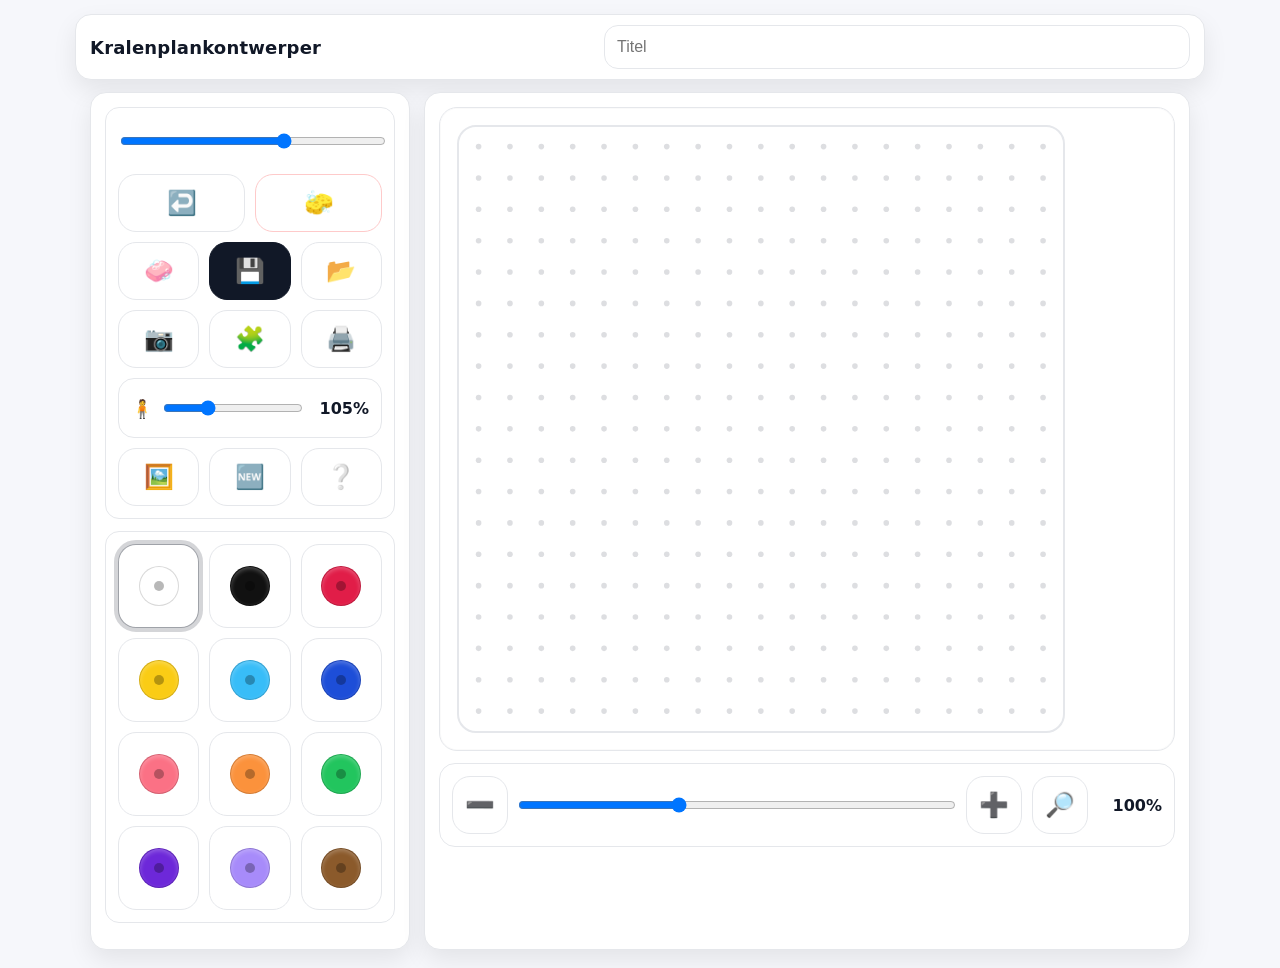
==== commit 4442799e: "Update index2.html" ====
--- a/index2.html
+++ b/index2.html
@@ -159,7 +159,6 @@
       height: 38px;
       border-radius: 999px;
       border: 1px solid rgba(0,0,0,.15);
-      flex: 0 0 auto;
       position: relative;
       box-shadow: inset 0 2px 4px rgba(255,255,255,.25);
     }
@@ -235,12 +234,7 @@
     }
 
     .miniIcon{ font-size: 18px; width: 26px; text-align:center; }
-
-    .miniBar input[type="range"]{
-      flex: 1 1 auto;
-      margin: 0;
-    }
-
+    .miniBar input[type="range"]{ flex: 1 1 auto; margin: 0; }
     .miniPct{ min-width: 56px; text-align:right; font-weight: 800; }
 
     @media (max-width: 920px){
@@ -280,7 +274,7 @@
 
         <div class="miniBar" aria-label="Foto grootte">
           <span class="miniIcon" aria-hidden="true">🧍</span>
-          <input id="subjectScale" type="range" min="0.70" max="1.60" step="0.05" value="1.05" aria-label="Onderwerp groter of kleiner" />
+          <input id="subjectScale" type="range" min="0.70" max="1.90" step="0.05" value="1.05" aria-label="Onderwerp groter of kleiner" />
           <div class="miniPct" id="subjectPct" aria-hidden="true">105%</div>
         </div>
 
@@ -305,7 +299,7 @@
 
       <div class="zoomBar" aria-label="Zoom">
         <button id="zoomOutBtn" aria-label="Uitzoomen">➖</button>
-        <input id="zoomRange" type="range" min="0.25" max="2.5" step="0.05" value="1" aria-label="Zoom" />
+        <input id="zoomRange" type="range" min="0.15" max="2.5" step="0.05" value="1" aria-label="Zoom" />
         <button id="zoomInBtn" aria-label="Inzoomen">➕</button>
         <button id="zoomResetBtn" aria-label="Zoom 100">🔎</button>
         <div class="zoomPct" id="zoomPct" aria-hidden="true">100%</div>
@@ -332,8 +326,10 @@
       { name: "bruin", hex: "#8b5a2b" },
     ];
 
+    const BLACK_HEX = "#111111";
+    const STORAGE_KEY = "kralenplank_designer_v7";
+
     const el = (id) => document.getElementById(id);
-
     const canvas = el("board");
     const ctx = canvas.getContext("2d");
 
@@ -360,9 +356,11 @@
     const zoomResetBtn = el("zoomResetBtn");
     const zoomPct = el("zoomPct");
 
+    const subjectScale = el("subjectScale");
+    const subjectPct = el("subjectPct");
     const helpBtn = el("helpBtn");
 
-    const STORAGE_KEY = "kralenplank_designer_v6";
+    const clamp = (v, a, b) => Math.max(a, Math.min(b, v));
 
     let gridN = FIXED_GRID;
     let beadPx = Number(beadScale.value);
@@ -371,36 +369,45 @@
     let activeColor = COLORS[0];
     let eraserMode = false;
 
-    // Import modus
-    // simple: rustiger, herkenbaarder
-    // detailed: meer kleuren
     let importMode = localStorage.getItem(STORAGE_KEY + "_importMode") || "simple";
     if(!["simple","detailed","silhouette"].includes(importMode)) importMode = "simple";
-    setImportModeUI();
+
+    let subjectScaleVal = Number(localStorage.getItem(STORAGE_KEY + "_subjectScale") || subjectScale.value || 1.05);
+    subjectScaleVal = clamp(subjectScaleVal, Number(subjectScale.min), Number(subjectScale.max));
+    subjectScale.value = String(subjectScaleVal);
+    subjectPct.textContent = `${Math.round(subjectScaleVal * 100)}%`;
 
     let grid = makeGrid(gridN);
     let history = [];
-
     const swatches = [];
 
     function makeGrid(n){
       return Array.from({length:n}, () => Array.from({length:n}, () => null));
     }
 
-    function snapshot(){
-      return grid.map(row => row.slice());
-    }
+    function snapshot(){ return grid.map(row => row.slice()); }
 
     function pushHistory(){
       history.push(snapshot());
       if(history.length > 80) history.shift();
+    }
+
+    function setImportModeUI(){
+      if(importMode === "simple") importModeBtn.textContent = "🧩";
+      else if(importMode === "detailed") importModeBtn.textContent = "🎨";
+      else importModeBtn.textContent = "✂️";
+      try{ localStorage.setItem(STORAGE_KEY + "_importMode", importMode); } catch {}
+    }
+
+    function toggleImportMode(){
+      importMode = (importMode === "simple") ? "silhouette" : (importMode === "silhouette") ? "detailed" : "simple";
+      setImportModeUI();
     }
 
     function setActiveColor(color){
       activeColor = color;
       eraserMode = false;
       eraserBtn.classList.remove("primary");
-
       for(const s of swatches) s.classList.remove("active");
       const found = swatches.find(x => x.dataset.name === color.name);
       if(found) found.classList.add("active");
@@ -434,7 +441,6 @@
     }
 
     const PALETTE_RGB = COLORS.map(c => ({ name: c.name, hex: c.hex, ...hexToRgb(c.hex) }));
-    const BLACK_HEX = "#111111";
 
     function nearestFromList(r, g, b, list){
       let best = list[0];
@@ -574,7 +580,6 @@
       isDown = true;
       lastPointerId = e.pointerId;
       pushHistory();
-
       const cell = screenToCell(e.clientX, e.clientY);
       if(cell){
         lastCellKey = cell.row + "," + cell.col;
@@ -586,8 +591,8 @@
     function onPointerMove(e){
       if(!isDown) return;
       if(lastPointerId !== null && e.pointerId !== lastPointerId) return;
-
       e.preventDefault();
+
       const cell = screenToCell(e.clientX, e.clientY);
       if(!cell) return;
 
@@ -623,12 +628,19 @@
       eraserBtn.classList.toggle("primary", eraserMode);
     }
 
+    function safeFileBase(){
+      const rawTitle = (designTitleInput.value || "").trim();
+      const base = rawTitle ? rawTitle : `kralenplank_${gridN}x${gridN}`;
+      return base.toLowerCase().replace(/[^a-z0-9à-ž]+/gi, "_").replace(/^_+|_+$/g, "");
+    }
+
     function save(){
       const title = (designTitleInput.value || "").trim();
-      const payload = { v: 6, title, gridN, beadPx, grid, importMode };
+      const payload = { v: 7, title, gridN, beadPx, grid, importMode, subjectScaleVal };
       localStorage.setItem(STORAGE_KEY, JSON.stringify(payload));
       try{ localStorage.setItem(STORAGE_KEY + "_title", title); } catch {}
       try{ localStorage.setItem(STORAGE_KEY + "_importMode", importMode); } catch {}
+      try{ localStorage.setItem(STORAGE_KEY + "_subjectScale", String(subjectScaleVal)); } catch {}
     }
 
     function load(){
@@ -636,27 +648,29 @@
       if(!raw) return false;
 
       let payload;
-      try{ payload = JSON.parse(raw); }
-      catch { return false; }
+      try{ payload = JSON.parse(raw); } catch { return false; }
 
       if(payload && payload.grid && payload.gridN === FIXED_GRID){
         beadPx = Number(payload.beadPx || beadPx);
         beadScale.value = String(beadPx);
         grid = payload.grid;
         history = [];
+
         if(typeof payload.title === "string") designTitleInput.value = payload.title;
         if(typeof payload.importMode === "string") importMode = payload.importMode;
+
+        if(typeof payload.subjectScaleVal === "number"){
+          subjectScaleVal = clamp(payload.subjectScaleVal, Number(subjectScale.min), Number(subjectScale.max));
+          subjectScale.value = String(subjectScaleVal);
+          subjectPct.textContent = `${Math.round(subjectScaleVal * 100)}%`;
+        }
+
         setImportModeUI();
         draw();
         return true;
       }
+
       return false;
-    }
-
-    function safeFileBase(){
-      const rawTitle = (designTitleInput.value || "").trim();
-      const base = rawTitle ? rawTitle : `kralenplank_${gridN}x${gridN}`;
-      return base.toLowerCase().replace(/[^a-z0-9à-ž]+/gi, "_").replace(/^_+|_+$/g, "");
     }
 
     function exportPNG(){
@@ -702,9 +716,7 @@
       w.document.close();
 
       const img = w.document.getElementById("img");
-      const tryPrint = () => {
-        try { w.focus(); w.print(); } catch {}
-      };
+      const tryPrint = () => { try { w.focus(); w.print(); } catch {} };
 
       if(img){
         img.onload = () => tryPrint();
@@ -730,27 +742,10 @@
       ].join("\n"));
     }
 
-    const clamp = (v, a, b) => Math.max(a, Math.min(b, v));
-
     function setZoom(v){
       zoom = clamp(v, Number(zoomRange.min), Number(zoomRange.max));
       zoomRange.value = String(zoom);
       applyZoom();
-    }
-
-    function setImportModeUI(){
-      // 🧩 = simple, 🎨 = detailed, ✂️ = silhouette
-      if(importMode === "simple") importModeBtn.textContent = "🧩";
-      else if(importMode === "detailed") importModeBtn.textContent = "🎨";
-      else importModeBtn.textContent = "✂️";
-
-      try{ localStorage.setItem(STORAGE_KEY + "_importMode", importMode); } catch {}
-    }
-
-    function toggleImportMode(){
-      // cycle: simple -> silhouette -> detailed -> simple
-      importMode = (importMode === "simple") ? "silhouette" : (importMode === "silhouette") ? "detailed" : "simple";
-      setImportModeUI();
     }
 
     function countNeighbors(gridLocal, r, c){
@@ -787,94 +782,21 @@
       return out;
     }
 
-    function pickKeepColorsDiverse(countsMap, maxColors){
-      // Herkenbaarheid: niet alleen de grootste vlakken, maar ook kleurvariatie bewaren.
-      const entries = Array.from(countsMap.entries()).sort((a,b) => b[1]-a[1]);
-      const present = new Set(entries.map(e => e[0]));
-
-      const keep = [];
-      if(present.has(BLACK_HEX)) keep.push(BLACK_HEX);
-
-      const rgbByHex = new Map(PALETTE_RGB.map(c => [c.hex, c]));
-
-      // eerste niet zwart, meest voorkomend
-      for(const [hex] of entries){
-        if(keep.includes(hex)) continue;
-        keep.push(hex);
-        break;
-      }
-
-      const dist2 = (a, b) => {
-        const dr = a.r - b.r;
-        const dg = a.g - b.g;
-        const db = a.b - b.b;
-        return dr*dr + dg*dg + db*db;
-      };
-
-      while(keep.length < maxColors){
-        let bestHex = null;
-        let bestScore = -1;
-
-        for(const [hex, cnt] of entries){
-          if(keep.includes(hex)) continue;
-          const cand = rgbByHex.get(hex);
-          if(!cand) continue;
-
-          let minD = Infinity;
-          for(const kh of keep){
-            const k = rgbByHex.get(kh);
-            if(!k) continue;
-            minD = Math.min(minD, dist2(cand, k));
-          }
-
-          // kleurverschil is hoofdzaak, frequentie helpt mee
-          const score = minD + cnt * 120;
-          if(score > bestScore){
-            bestScore = score;
-            bestHex = hex;
-          }
-        }
-
-        if(!bestHex) break;
-        keep.push(bestHex);
-      }
-
-      return keep;
-    }
-
-    function reducePalette(gridLocal, avgR, avgG, avgB, maxColors){
-      const counts = new Map();
+    function despeckle(gridLocal){
+      const out = gridLocal.map(row => row.slice());
       for(let r=0;r<gridN;r++){
         for(let c=0;c<gridN;c++){
           const v = gridLocal[r][c];
           if(!v) continue;
-          counts.set(v, (counts.get(v) || 0) + 1);
+          if(v === BLACK_HEX) continue;
+          const n = countNeighbors(gridLocal, r, c);
+          if(n < 2) out[r][c] = null;
         }
       }
-
-      if(counts.size === 0) return gridLocal;
-
-      const keep = pickKeepColorsDiverse(counts, maxColors);
-      const allowed = PALETTE_RGB.filter(c => keep.includes(c.hex));
-
-      const out = makeGrid(gridN);
-      for(let r=0;r<gridN;r++){
-        for(let c=0;c<gridN;c++){
-          const v = gridLocal[r][c];
-          if(!v){ out[r][c] = null; continue; }
-          if(keep.includes(v)){
-            out[r][c] = v;
-            continue;
-          }
-          out[r][c] = nearestFromList(avgR[r][c], avgG[r][c], avgB[r][c], allowed);
-        }
-      }
-
       return out;
     }
 
     function majoritySmooth(gridLocal, passes){
-      // Maakt het raster rustiger, handig voor 19x19.
       let cur = gridLocal.map(row => row.slice());
       const passCount = Math.max(1, passes || 1);
 
@@ -913,7 +835,6 @@
               continue;
             }
 
-            // als het onrustig is, kies meerderheid
             if(!center && bestN >= 4) out[r][c] = best;
             if(center && bestN >= 5) out[r][c] = best;
           }
@@ -925,19 +846,194 @@
       return cur;
     }
 
-    function despeckle(gridLocal){
-      // haal losse spikkels weg, behalve zwart
-      const out = gridLocal.map(row => row.slice());
+    function pickKeepColorsDiverse(countsMap, maxColors){
+      const entries = Array.from(countsMap.entries()).sort((a,b) => b[1]-a[1]);
+      const present = new Set(entries.map(e => e[0]));
+      const keep = [];
+      if(present.has(BLACK_HEX)) keep.push(BLACK_HEX);
+
+      const rgbByHex = new Map(PALETTE_RGB.map(c => [c.hex, c]));
+      for(const [hex] of entries){
+        if(keep.includes(hex)) continue;
+        keep.push(hex);
+        break;
+      }
+
+      const dist2 = (a, b) => {
+        const dr = a.r - b.r;
+        const dg = a.g - b.g;
+        const db = a.b - b.b;
+        return dr*dr + dg*dg + db*db;
+      };
+
+      while(keep.length < maxColors){
+        let bestHex = null;
+        let bestScore = -1;
+
+        for(const [hex, cnt] of entries){
+          if(keep.includes(hex)) continue;
+          const cand = rgbByHex.get(hex);
+          if(!cand) continue;
+
+          let minD = Infinity;
+          for(const kh of keep){
+            const k = rgbByHex.get(kh);
+            if(!k) continue;
+            minD = Math.min(minD, dist2(cand, k));
+          }
+
+          const score = minD + cnt * 120;
+          if(score > bestScore){
+            bestScore = score;
+            bestHex = hex;
+          }
+        }
+
+        if(!bestHex) break;
+        keep.push(bestHex);
+      }
+
+      return keep;
+    }
+
+    function reducePalette(gridLocal, avgR, avgG, avgB, maxColors){
+      const counts = new Map();
       for(let r=0;r<gridN;r++){
         for(let c=0;c<gridN;c++){
           const v = gridLocal[r][c];
           if(!v) continue;
-          if(v === BLACK_HEX) continue;
-          const n = countNeighbors(gridLocal, r, c);
-          if(n < 2) out[r][c] = null;
+          counts.set(v, (counts.get(v) || 0) + 1);
         }
       }
+      if(counts.size === 0) return gridLocal;
+
+      const keep = pickKeepColorsDiverse(counts, maxColors);
+      const allowed = PALETTE_RGB.filter(c => keep.includes(c.hex));
+
+      const out = makeGrid(gridN);
+      for(let r=0;r<gridN;r++){
+        for(let c=0;c<gridN;c++){
+          const v = gridLocal[r][c];
+          if(!v){ out[r][c] = null; continue; }
+          if(keep.includes(v)){ out[r][c] = v; continue; }
+          out[r][c] = nearestFromList(avgR[r][c], avgG[r][c], avgB[r][c], allowed);
+        }
+      }
       return out;
+    }
+
+    function colorDist(r1,g1,b1,r2,g2,b2){
+      const dr=r1-r2, dg=g1-g2, db=b1-b2;
+      return Math.sqrt(dr*dr + dg*dg + db*db);
+    }
+
+    function computeBgFromCorners(imgData, w, h){
+      const d = imgData.data;
+      const S = Math.max(6, Math.floor(Math.min(w,h)*0.06));
+      const corners = [
+        {x0:0,y0:0},
+        {x0:w-S,y0:0},
+        {x0:0,y0:h-S},
+        {x0:w-S,y0:h-S},
+      ];
+
+      const samples = [];
+      for(const c of corners){
+        let sr=0,sg=0,sb=0,n=0;
+        for(let y=c.y0; y<c.y0+S; y++){
+          for(let x=c.x0; x<c.x0+S; x++){
+            const i = (y*w + x) * 4;
+            sr += d[i];
+            sg += d[i+1];
+            sb += d[i+2];
+            n++;
+          }
+        }
+        samples.push({ r: sr/n, g: sg/n, b: sb/n });
+      }
+
+      const bg = {
+        r: (samples[0].r+samples[1].r+samples[2].r+samples[3].r)/4,
+        g: (samples[0].g+samples[1].g+samples[2].g+samples[3].g)/4,
+        b: (samples[0].b+samples[1].b+samples[2].b+samples[3].b)/4,
+      };
+
+      let spread = 0;
+      for(let i=0;i<samples.length;i++){
+        for(let j=i+1;j<samples.length;j++){
+          spread = Math.max(spread, colorDist(samples[i].r,samples[i].g,samples[i].b, samples[j].r,samples[j].g,samples[j].b));
+        }
+      }
+
+      return { bg, spread };
+    }
+
+    function foregroundBBoxByFloodFill(imgData, w, h, baseTol){
+      const d = imgData.data;
+      const { bg, spread } = computeBgFromCorners(imgData, w, h);
+      const T = baseTol + spread * 0.6;
+
+      const bgLike = new Uint8Array(w*h);
+      for(let y=0;y<h;y++){
+        for(let x=0;x<w;x++){
+          const i = (y*w + x) * 4;
+          const a = d[i+3];
+          if(a < 10){ bgLike[y*w+x] = 1; continue; }
+          const dist = colorDist(d[i], d[i+1], d[i+2], bg.r, bg.g, bg.b);
+          bgLike[y*w+x] = dist <= T ? 1 : 0;
+        }
+      }
+
+      const seen = new Uint8Array(w*h);
+      const qx = new Int32Array(w*h);
+      const qy = new Int32Array(w*h);
+      let qh = 0, qt = 0;
+
+      const push = (x,y) => {
+        const idx = y*w+x;
+        if(seen[idx]) return;
+        if(!bgLike[idx]) return;
+        seen[idx] = 1;
+        qx[qt] = x;
+        qy[qt] = y;
+        qt++;
+      };
+
+      for(let x=0;x<w;x++){
+        push(x,0);
+        push(x,h-1);
+      }
+      for(let y=0;y<h;y++){
+        push(0,y);
+        push(w-1,y);
+      }
+
+      while(qh < qt){
+        const x = qx[qh];
+        const y = qy[qh];
+        qh++;
+
+        if(x>0) push(x-1,y);
+        if(x<w-1) push(x+1,y);
+        if(y>0) push(x,y-1);
+        if(y<h-1) push(x,y+1);
+      }
+
+      let minX = w, minY = h, maxX = -1, maxY = -1;
+      for(let y=0;y<h;y++){
+        for(let x=0;x<w;x++){
+          const idx = y*w+x;
+          if(seen[idx]) continue;
+          if(bgLike[idx]) continue;
+          if(x < minX) minX = x;
+          if(y < minY) minY = y;
+          if(x > maxX) maxX = x;
+          if(y > maxY) maxY = y;
+        }
+      }
+
+      if(maxX < 0) return { minX:0, minY:0, maxX:w-1, maxY:h-1 };
+      return { minX, minY, maxX, maxY };
     }
 
     function importImageFile(file){
@@ -950,105 +1046,72 @@
         try{
           pushHistory();
 
-          // Extra resolutie helpt de randdetectie
           const BIG = gridN * 14; // 266
           const off = document.createElement("canvas");
           off.width = BIG;
           off.height = BIG;
           const octx = off.getContext("2d", { willReadFrequently: true });
 
-          // 1) eerst grof vierkant uitsnijden
           const side0 = Math.min(img.width, img.height);
           const sx0 = Math.floor((img.width - side0) / 2);
           const sy0 = Math.floor((img.height - side0) / 2);
 
           octx.clearRect(0,0,BIG,BIG);
-          // klein beetje blur om ruis te verminderen
-          octx.filter = (importMode === "simple") ? "blur(0.6px)" : "blur(0.3px)";
+          octx.filter = (importMode === "simple") ? "blur(0.7px)" : "blur(0.35px)";
           octx.drawImage(img, sx0, sy0, side0, side0, 0, 0, BIG, BIG);
           octx.filter = "none";
 
-          // 2) probeer automatische uitsnede op basis van achtergrond
-          // achtergrondkleur: gemiddelde van de hoeken
           const imgData0 = octx.getImageData(0,0,BIG,BIG);
-          const d0 = imgData0.data;
-
-          const sampleCorner = (x0, y0) => {
-            let sr=0, sg=0, sb=0, n=0;
-            const S = Math.max(6, Math.floor(BIG*0.05));
-            for(let y=y0; y<y0+S; y++){
-              for(let x=x0; x<x0+S; x++){
-                const i = (y*BIG + x) * 4;
-                sr += d0[i];
-                sg += d0[i+1];
-                sb += d0[i+2];
-                n++;
-              }
-            }
-            return { r: sr/n, g: sg/n, b: sb/n };
-          };
-
-          const c1 = sampleCorner(0,0);
-          const c2 = sampleCorner(BIG - Math.max(6, Math.floor(BIG*0.05)),0);
-          const c3 = sampleCorner(0, BIG - Math.max(6, Math.floor(BIG*0.05)));
-          const c4 = sampleCorner(BIG - Math.max(6, Math.floor(BIG*0.05)), BIG - Math.max(6, Math.floor(BIG*0.05)));
-          const bg = { r:(c1.r+c2.r+c3.r+c4.r)/4, g:(c1.g+c2.g+c3.g+c4.g)/4, b:(c1.b+c2.b+c3.b+c4.b)/4 };
-
-          const isBg = (r,g,b) => {
-            const dr=r-bg.r, dg=g-bg.g, db=b-bg.b;
-            const dist = Math.sqrt(dr*dr + dg*dg + db*db);
-            const t = (importMode === "detailed") ? 18 : (importMode === "silhouette") ? 30 : 26;
-            return dist < t;
-          };
-
-          let minX = BIG, minY = BIG, maxX = -1, maxY = -1;
-          for(let y=0;y<BIG;y++){
-            for(let x=0;x<BIG;x++){
-              const i = (y*BIG + x) * 4;
-              const r = d0[i], g = d0[i+1], b = d0[i+2], a = d0[i+3];
-              if(a < 10) continue;
-              if(isBg(r,g,b)) continue;
-              if(x < minX) minX = x;
-              if(y < minY) minY = y;
-              if(x > maxX) maxX = x;
-              if(y > maxY) maxY = y;
-            }
-          }
-
-          // fallback als bbox niet gevonden
-          if(maxX < 0){
-            minX = 0; minY = 0; maxX = BIG-1; maxY = BIG-1;
-          }
-
-          // marge rondom onderwerp, zodat het niet te strak wordt
+
+          const baseTol =
+            (importMode === "detailed") ? 22 :
+            (importMode === "silhouette") ? 34 :
+            28;
+
+          const bbox = foregroundBBoxByFloodFill(imgData0, BIG, BIG, baseTol);
+
+          let minX = bbox.minX;
+          let minY = bbox.minY;
+          let maxX = bbox.maxX;
+          let maxY = bbox.maxY;
+
+          const bw = Math.max(1, maxX - minX + 1);
+          const bh = Math.max(1, maxY - minY + 1);
+
           const pad = Math.round(BIG * 0.06);
           minX = clamp(minX - pad, 0, BIG-1);
           minY = clamp(minY - pad, 0, BIG-1);
           maxX = clamp(maxX + pad, 0, BIG-1);
           maxY = clamp(maxY + pad, 0, BIG-1);
 
-          const bw = Math.max(1, maxX - minX + 1);
-          const bh = Math.max(1, maxY - minY + 1);
-          const side = Math.max(bw, bh);
-          const cx = minX + bw/2;
-          const cy = minY + bh/2;
-
-          const sx = clamp(Math.round(cx - side/2), 0, BIG - side);
-          const sy = clamp(Math.round(cy - side/2), 0, BIG - side);
-
-          // 3) herteken naar clean canvas (nog iets blur)
+          const bw2 = Math.max(1, maxX - minX + 1);
+          const bh2 = Math.max(1, maxY - minY + 1);
+
+          const cx = minX + bw2/2;
+          const cy = minY + bh2/2;
+
+          let side = Math.max(bw2, bh2);
+
+          // onderwerp groter: crop kleiner, onderwerp kleiner: crop groter
+          side = side / subjectScaleVal;
+          side = clamp(side, BIG * 0.25, BIG);
+
+          const sx = clamp(Math.round(cx - side/2), 0, BIG - Math.round(side));
+          const sy = clamp(Math.round(cy - side/2), 0, BIG - Math.round(side));
+
           const clean = document.createElement("canvas");
           clean.width = BIG;
           clean.height = BIG;
           const cctx = clean.getContext("2d", { willReadFrequently: true });
-          cctx.filter = (importMode === "simple") ? "blur(0.4px)" : "blur(0.2px)";
-          cctx.drawImage(off, sx, sy, side, side, 0, 0, BIG, BIG);
+
+          cctx.clearRect(0,0,BIG,BIG);
+          cctx.filter = (importMode === "simple") ? "blur(0.45px)" : "blur(0.25px)";
+          cctx.drawImage(off, sx, sy, Math.round(side), Math.round(side), 0, 0, BIG, BIG);
           cctx.filter = "none";
 
           const imgData = cctx.getImageData(0,0,BIG,BIG);
           const d = imgData.data;
 
-          // contrast boost, maar niet te agressief
           const contrast = (importMode === "simple") ? 1.28 : 1.15;
           const intercept = 128 * (1 - contrast);
           for(let i=0;i<d.length;i+=4){
@@ -1057,7 +1120,6 @@
             d[i+2] = clamp(Math.round(d[i+2] * contrast + intercept), 0, 255);
           }
 
-          // sobel edge detect
           const gray = new Uint8ClampedArray(BIG*BIG);
           for(let y=0;y<BIG;y++){
             for(let x=0;x<BIG;x++){
@@ -1067,7 +1129,11 @@
           }
 
           const edges = new Uint8ClampedArray(BIG*BIG);
-          const EDGE_T = (importMode === "detailed") ? 190 : (importMode === "silhouette") ? 165 : 150;
+          const EDGE_T =
+            (importMode === "detailed") ? 190 :
+            (importMode === "silhouette") ? 165 :
+            150;
+
           for(let y=1;y<BIG-1;y++){
             for(let x=1;x<BIG-1;x++){
               const a00 = gray[(y-1)*BIG + (x-1)];
@@ -1094,8 +1160,15 @@
           const avgG = makeGrid(gridN);
           const avgB = makeGrid(gridN);
 
-          const WHITE_T = (importMode === "detailed") ? 246 : (importMode === "silhouette") ? 220 : 232;
-          const EDGE_RATIO_T = (importMode === "detailed") ? 0.24 : (importMode === "silhouette") ? 0.12 : 0.15;
+          const WHITE_T =
+            (importMode === "detailed") ? 246 :
+            (importMode === "silhouette") ? 222 :
+            232;
+
+          const EDGE_RATIO_T =
+            (importMode === "detailed") ? 0.24 :
+            (importMode === "silhouette") ? 0.12 :
+            0.15;
 
           for(let r=0;r<gridN;r++){
             for(let c=0;c<gridN;c++){
@@ -1144,24 +1217,14 @@
           }
 
           if(importMode === "simple"){
-            // contour duidelijker
             next = dilateBlack(next);
-
-            // minder kleuren, maar wel diverser gekozen
             next = reducePalette(next, avgR, avgG, avgB, 5);
-
-            // ruis weg
             next = despeckle(next);
-
-            // maak het rustiger
             next = majoritySmooth(next, 1);
-
-            // contour nog iets sterker
             next = dilateBlack(next);
           }
 
           if(importMode === "silhouette"){
-            // Silhouet: vooral herkenbare omtrek en 1 tot 2 vulkleuren
             next = dilateBlack(next);
             next = reducePalette(next, avgR, avgG, avgB, 3);
             next = majoritySmooth(next, 2);
@@ -1189,13 +1252,19 @@
       draw();
     });
 
+    subjectScale.addEventListener("input", () => {
+      subjectScaleVal = clamp(Number(subjectScale.value), Number(subjectScale.min), Number(subjectScale.max));
+      subjectPct.textContent = `${Math.round(subjectScaleVal * 100)}%`;
+      try{ localStorage.setItem(STORAGE_KEY + "_subjectScale", String(subjectScaleVal)); } catch {}
+    });
+
     clearBtn.addEventListener("click", clearAll);
     undoBtn.addEventListener("click", undo);
     eraserBtn.addEventListener("click", toggleEraser);
     exportBtn.addEventListener("click", exportPNG);
     printBtn.addEventListener("click", printBoard);
     saveBtn.addEventListener("click", save);
-    loadBtn.addEventListener("click", () => load());
+    loadBtn.addEventListener("click", load);
     homeBtn.addEventListener("click", newDesign);
 
     zoomRange.addEventListener("input", () => setZoom(Number(zoomRange.value)));
@@ -1204,7 +1273,6 @@
     zoomResetBtn.addEventListener("click", () => setZoom(1));
 
     helpBtn.addEventListener("click", showHelp);
-
     importModeBtn.addEventListener("click", toggleImportMode);
 
     importBtn.addEventListener("click", () => fileInput.click());
@@ -1221,17 +1289,16 @@
 
     const savedTitle = localStorage.getItem(STORAGE_KEY + "_title");
     if(savedTitle && !designTitleInput.value) designTitleInput.value = savedTitle;
+
     designTitleInput.addEventListener("input", () => {
       try{ localStorage.setItem(STORAGE_KEY + "_title", designTitleInput.value); } catch {}
     });
 
     buildPalette();
+    setImportModeUI();
     applyZoom();
     draw();
-
-    // laad laatste ontwerp
     load();
-
   })();
   </script>
 </body>
